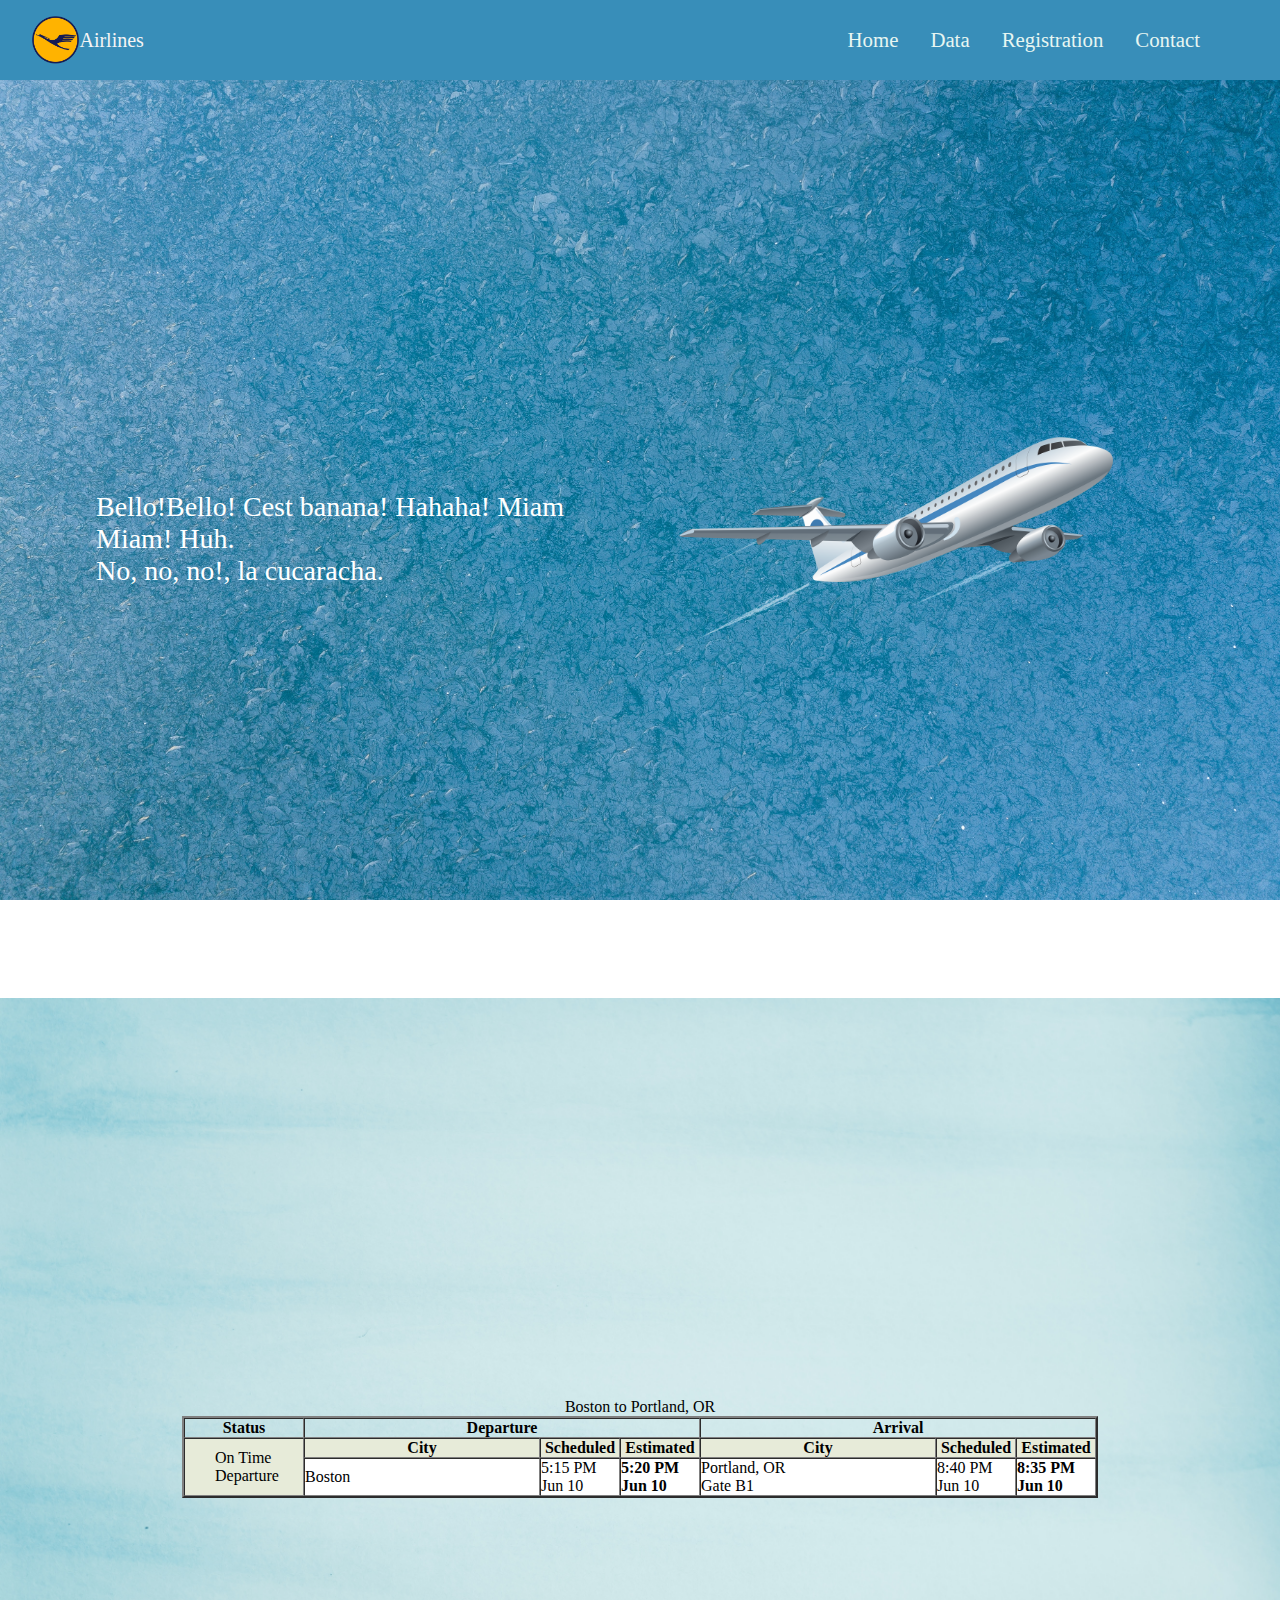
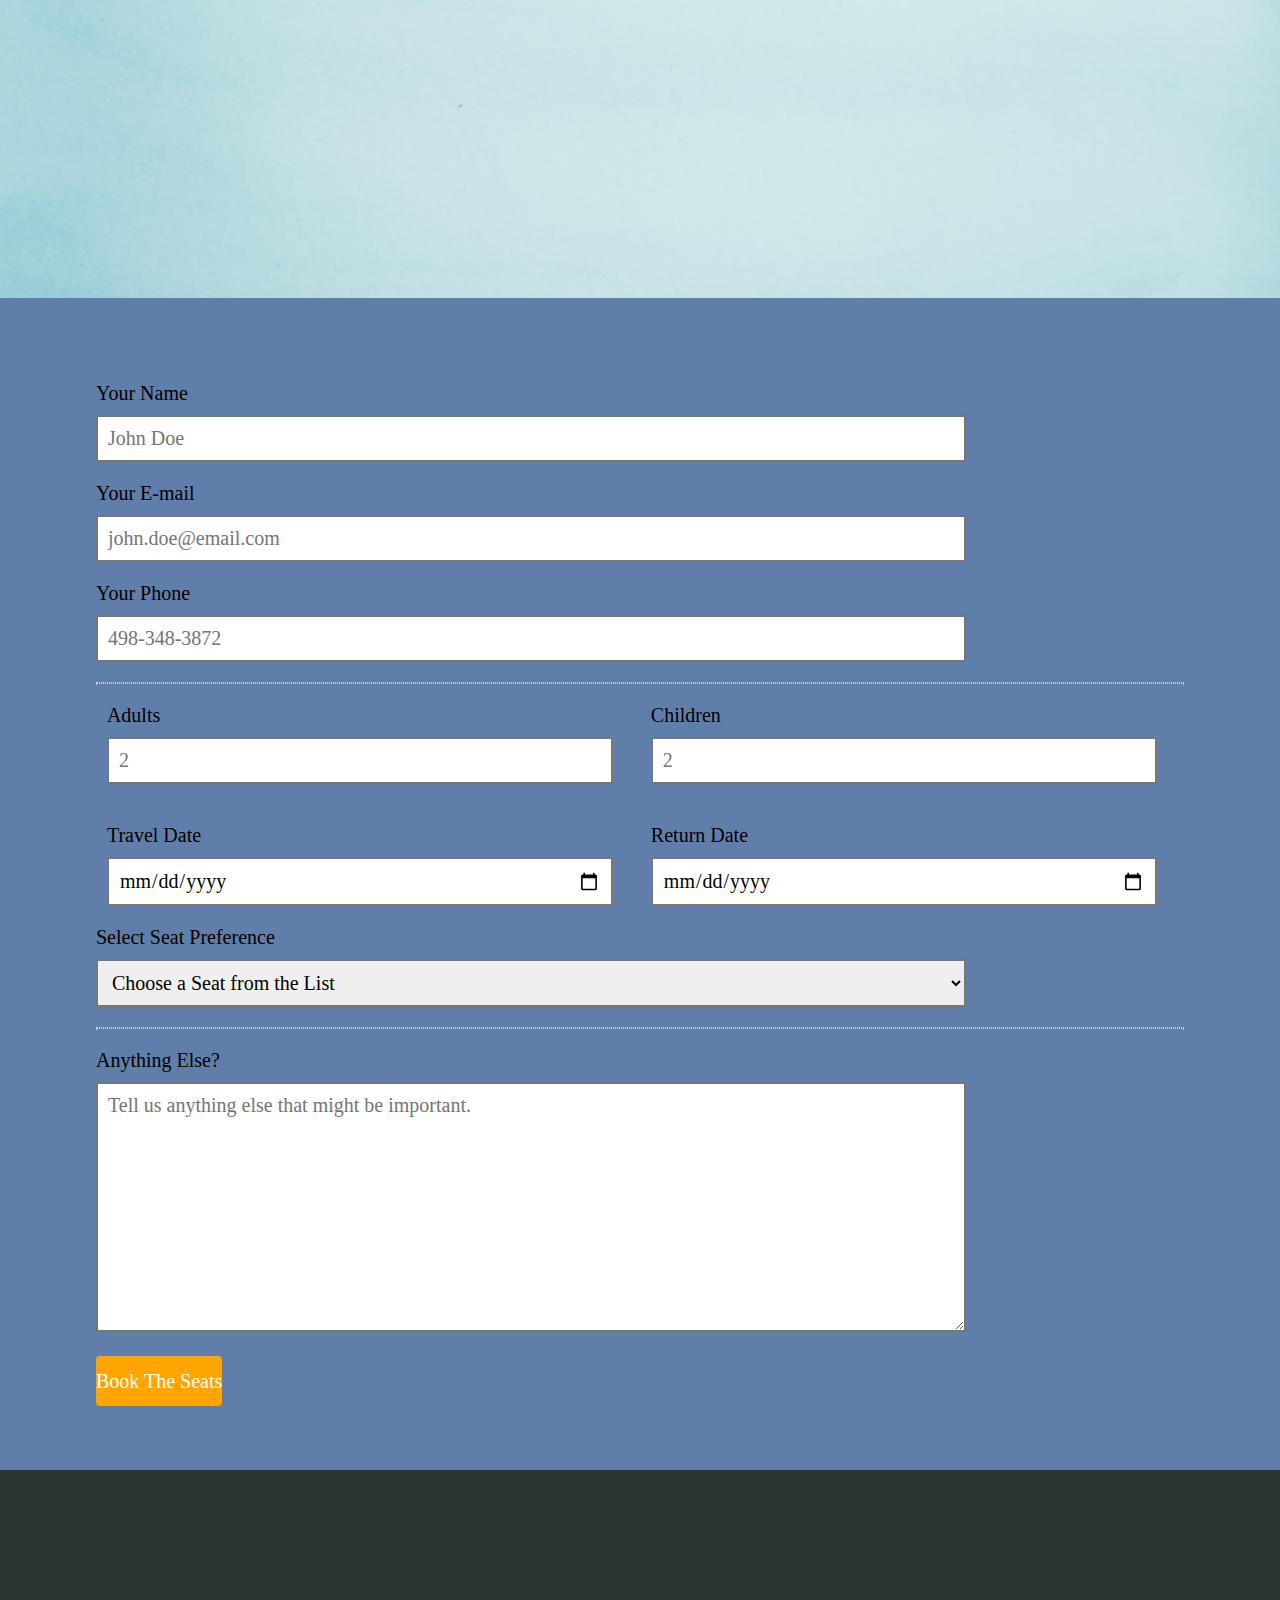
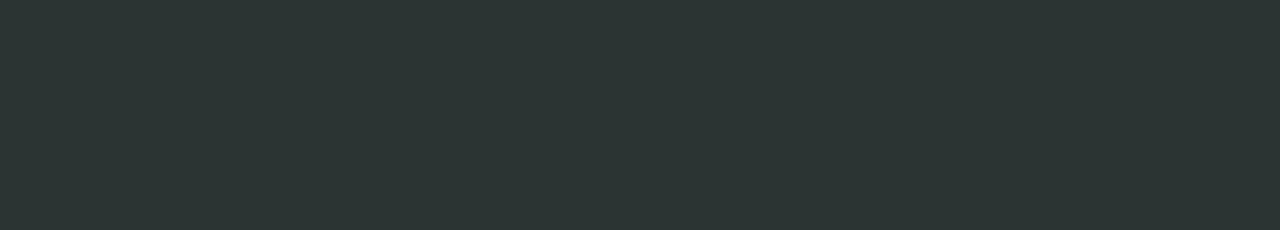
==== portfolio.html @ a3d23d21 "minor text update" ====
<!DOCTYPE html>
<html lang="en">
  <head>
    <meta charset="UTF-8" />
    <meta http-equiv="X-UA-Compatible" content="IE=edge" />
    <meta name="viewport" content="width=device-width, initial-scale=1.0" />
    <link rel="stylesheet" href="./portfolio.css" />
    <link href="./registration.js" />
    <title>Document</title>
  </head>
  <body>
    <!-- Navbar -->
    <nav class="home-nav">
      <a href="#home">
        <div class="nav-logo">
          <img src="./assets/mylogo.png" alt="mylogo" />
          <span>Airlines </span>
        </div>
      </a>
      <ul class="nav-links">
        <li class="navlinks-li">
          <a href="#home">Home</a>
        </li>
        <li class="navlinks-li">
          <a href="#data">Data</a>
        </li>
        <li class="navlinks-li">
          <a href="#registration">Registration</a>
        </li>
        <li class="navlinks-li">
          <a href="#contact">Contact</a>
        </li>
      </ul>
    </nav>
    <!-- /Navbar -->
    <!-- Banner -->
    <header id="home">
      <div class="header-content">
        <p class="header-text">
          Bello!Bello! Cest banana! Hahaha! Miam Miam! Huh. <br />
          No, no, no!, la cucaracha. <br />
        </p>
      </div>
      <div class="header-image">
        <img src="./assets/myimage.png" alt="myimage" />
      </div>
    </header>
    <!-- /Banner -->
    <!-- Projects -->
    <main id="data">
      <div class="containerx">
        <table class="default" border="2" cellpadding="3" cellspacing="0">
          <caption>
            <span class="hidden"> Boston to Portland, OR </span>
          </caption>
          <tbody>
            <tr>
              <th style="width: 120px" scope="col">Status</th>
              <th colspan="3" style="width: 396px" scope="col">Departure</th>
              <th colspan="3" style="width: 396px" scope="col">Arrival</th>
            </tr>
            <tr style="background: #e7ebd9">
              <td
                style="width: 120px; vertical-align: middle !important"
                rowspan="2"
                class="ontime"
              >
                <div style="margin-left: 30px">On Time Departure</div>
              </td>
              <th style="width: 236px; font-weight: bold" scope="col">City</th>
              <th style="width: 80px; font-weight: bold" scope="col">
                Scheduled
              </th>
              <th style="width: 80px; font-weight: bold" scope="col">
                Estimated
              </th>
              <th style="width: 236px; font-weight: bold" scope="col">City</th>
              <th style="width: 80px; font-weight: bold" scope="col">
                Scheduled
              </th>
              <th style="width: 80px; font-weight: bold" scope="col">
                Estimated
              </th>
            </tr>

            <tr style="background: white">
              <td>
                Boston
                <br />
              </td>
              <td>5:15 PM <br />Jun 10</td>
              <td>
                <span style="font-weight: bold">5:20 PM<br />Jun 10</span>
              </td>
              <td>
                Portland, OR
                <br />
                Gate B1
              </td>
              <td>8:40 PM <br />Jun 10</td>
              <td>
                <span style="font-weight: bold">8:35 PM<br />Jun 10</span>
              </td>
            </tr>
          </tbody>
        </table>
      </div>
    </main>
    <!-- /Projects -->
    <!-- Skills -->
    <section id="registration">
      <form>
        <div class="elem-group">
          <label for="name">Your Name</label>
          <input
            type="text"
            id="name"
            name="visitor_name"
            placeholder="John Doe"
            pattern="[A-Z\sa-z]{3,20}"
            required
          />
        </div>
        <div class="elem-group">
          <label for="email">Your E-mail</label>
          <input
            type="email"
            id="email"
            name="visitor_email"
            placeholder="john.doe@email.com"
            required
          />
        </div>
        <div class="elem-group">
          <label for="phone">Your Phone</label>
          <input
            type="tel"
            id="phone"
            name="visitor_phone"
            placeholder="498-348-3872"
            pattern="(\d{3})-?\s?(\d{3})-?\s?(\d{4})"
            required
          />
        </div>
        <hr />
        <div class="elem-group inlined">
          <label for="adult">Adults</label>
          <input
            type="number"
            id="adult"
            name="total_adults"
            placeholder="2"
            min="1"
            required
          />
        </div>
        <div class="elem-group inlined">
          <label for="child">Children</label>
          <input
            type="number"
            id="child"
            name="total_children"
            placeholder="2"
            min="0"
            required
          />
        </div>
        <div class="elem-group inlined">
          <label for="checkin-date">Travel Date</label>
          <input type="date" id="checkin-date" name="checkin" required />
        </div>
        <div class="elem-group inlined">
          <label for="checkin-date">Return Date</label>
          <input type="date" id="checkin-date" name="checkin" required />
        </div>

        <div class="elem-group">
          <label for="room-selection">Select Seat Preference</label>
          <select id="room-selection" name="room_preference" required>
            <option value="">Choose a Seat from the List</option>
            <option value="economy">Economy Class</option>
            <option value="premium-economy">Premium Economy Class</option>
            <option value="business">Business Class</option>
            <option value="first-class">First Class</option>
          </select>
        </div>
        <hr />
        <div class="elem-group">
          <label for="message">Anything Else?</label>
          <textarea
            id="message"
            name="visitor_message"
            placeholder="Tell us anything else that might be important."
            required
          ></textarea>
        </div>
        <button type="submit">Book The Seats</button>
      </form>
      <script src="./registration.js"></script>
    </section>
    <!-- /Skills -->
    <!-- Footer -->
    <footer id="contact">
      <div class="container-footer"></div>
    </footer>
    <!-- /Footer -->
  </body>
</html>
---- portfolio.css ----
* {
  box-sizing: border-box;
  padding: 0;
  margin: 0;
  scroll-behavior: smooth;
}

a {
  color: unset;
  text-decoration: none;
}
.home-nav {
  width: 100%;
  display: flex;
  justify-content: space-between;
  align-items: center;
  background: #388eb9;
  padding: 1rem 2rem;
  /* position: sticky;
  top:0px; */
  z-index: 10;
}
.nav-links {
  flex: 1;
  display: flex;
  justify-content: end;
  margin-right: 2rem;
  align-items: center;
  flex-wrap: wrap;
  list-style: none;
}
.navlinks-li {
  margin: 0 1rem;
  cursor: pointer;
}
.navlinks-li a {
  color: #e7f6f2;
  font-size: 1.3rem;
}
.navlinks-li a:hover {
  color: #a5c9ca;
}
.nav-logo {
  display: flex;
  align-items: center;
  justify-content: center;
  color: whitesmoke;
}
.nav-logo img {
  height: 3rem;
}
.nav-logo span {
  font-size: 20px;
}
header {
  padding: 4rem 6rem;
  background: url("./assets/bg.jpg");
  background-position: center;
  background-repeat: repeat;
  background-size: cover;
  background-attachment: fixed;
  display: flex;
  justify-content: space-between;
  align-items: center;
  min-height: 102vh;
}
.header-content {
  flex: 1;
  width: 100%;
  display: flex;
  justify-content: center;
  align-items: flex-start;
  flex-direction: column;
}
.header-image {
  flex: 1;
  width: 100%;
  display: flex;
  justify-content: center;
  align-items: center;

  margin: 2rem;
}
.header-image img {
  width: 90%;
}
.header-text {
  color: white;
  font-size: 1.75rem;
}
main {
  padding: 4rem 6rem;
  background: url("./assets/bg2.jpg");
  background-position: center;
  background-repeat: no-repeat;
  background-size: cover;
  display: flex;
  justify-content: space-around;
  align-items: center;

  min-height: 100vh;
}
section {
  padding: 4rem 6rem;
  background-color: #607eaa;
  min-height: 100vh;
}
footer {
  background: #2c3333;
  min-height: 40vh;
}

h3 {
  font-family: "Permanent Marker", cursive;
}
.projects-card-container {
  /* width: 100%; */
  /* height: 100%; */
  display: flex;
  justify-content: center;
  align-items: center;
}

.cards {
  width: 100%;
  display: flex;
  flex-wrap: wrap;
  justify-content: space-around;
  align-items: center;
  z-index: 0;
}

.card {
  overflow: hidden;
  text-align: center;
  position: relative;
  width: 300px;
  height: 300px;
  background-image: url(./assets/myimage2.jpg);
  background-position: center;
  background-repeat: no-repeat;
  background-size: cover;
  border-radius: 50px;
  /*background: linear-gradient(145deg, #e6e6e6, #ffffff);
   */
  box-shadow: 30px 30px 40px #141313, -20px -20px 20px #1c1919;
  transform: scale(1.05);
  margin: 2rem;
}

.colour {
  position: absolute;
  width: 100%;
  height: 15%;
  background-color: #fc9842;
  background-image: linear-gradient(315deg, #fc9842 0%, #fe5f75 74%);
  right: 120px;
  top: 40px;
  transform: rotate(-45deg) translateY(-90px);
}
.colour::before {
  content: "";
  position: absolute;
  width: 100%;
  height: 100%;
  bottom: 40px;
  background-color: #ff3c0e;
  transform: translateX(-145px);
}
.colour-bottom {
  position: absolute;
  width: 100%;
  height: 15%;
  background-color: #fc9842;
  background-image: linear-gradient(315deg, #fc9842 0%, #fe5f75 74%);
  left: 140px;
  top: 245px;
  transform: rotate(-45deg) translateY(95px);
}
.colour-bottom::before {
  content: "";
  position: absolute;
  width: 100%;
  height: 100%;
  bottom: 40px;
  background-color: #f9484a;
  background-image: linear-gradient(315deg, #f9484a 0%, #fbd72b 74%);

  transform: translateX(-147px);
}

.card-text {
  opacity: 0;
  position: relative;
  top: 80px;
  font-size: 120%;
}
.card:hover {
  border-radius: 50px;

  background: linear-gradient(145deg, #e6e6e6, #ffffff);
  box-shadow: 30px 30px 40px #141313, -20px -20px 20px #1c1919;
  animation: large 0.7s ease-in-out forwards;
}
.projects__text {
  display: flex;
  justify-content: center;
  align-items: center;
}
.projects__text h1 {
  text-decoration: green underline;
}
@keyframes large {
  100% {
    transform: scale(0.85);
  }
}
.card:hover .card-text {
  opacity: 1;
}
.card:hover .colour {
  animation: move 0.7s ease-in-out forwards;
}
.elem-group {
  margin: 20px 0;
}

.elem-group.inlined {
  width: 49%;
  display: inline-block;
  float: left;
  margin-left: 1%;
}

label {
  display: block;
  font-family: "Nanum Gothic";
  padding-bottom: 10px;
  font-size: 1.25em;
}

input,
select,
textarea {
  border-radius: 2px;
  border: 2px solid #777;
  box-sizing: border-box;
  font-size: 1.25em;
  font-family: "Nanum Gothic";
  width: 80%;
  padding: 10px;
}

.elem-group.inlined input {
  width: 95%;
  display: inline-block;
}

textarea {
  height: 250px;
}

hr {
  border: 1px dotted #ccc;
}

button {
  height: 50px;
  background: orange;
  border: none;
  color: white;
  font-size: 1.25em;
  font-family: "Nanum Gothic";
  border-radius: 4px;
  cursor: pointer;
}

button:hover {
  border: 2px solid black;
}
@keyframes move {
  0% {
    transform: rotate(-45deg) translateY(-85px);
  }
  100% {
    transform: rotate(-45deg) translateY(0px);
  }
}
.card:hover .colour-bottom {
  animation: move1 0.7s ease-in-out forwards;
}
@keyframes move1 {
  0% {
    transform: rotate(-45deg) translateY(90px);
  }
  100% {
    transform: rotate(-45deg) translateY(0px);
  }
}

@media screen and (max-width: 650px) {
  header {
    flex-direction: column;
    padding: 4rem 2rem;
  }
  main {
    flex-direction: column;
    padding: 4rem 2rem;
  }
  section {
    flex-direction: column;
    padding: 4rem 2rem;
  }
}
@media screen and (max-width: 850px) {
  header {
    padding: 4rem;
  }
  main {
    padding: 4rem;
  }
  section {
    padding: 4rem;
  }
}
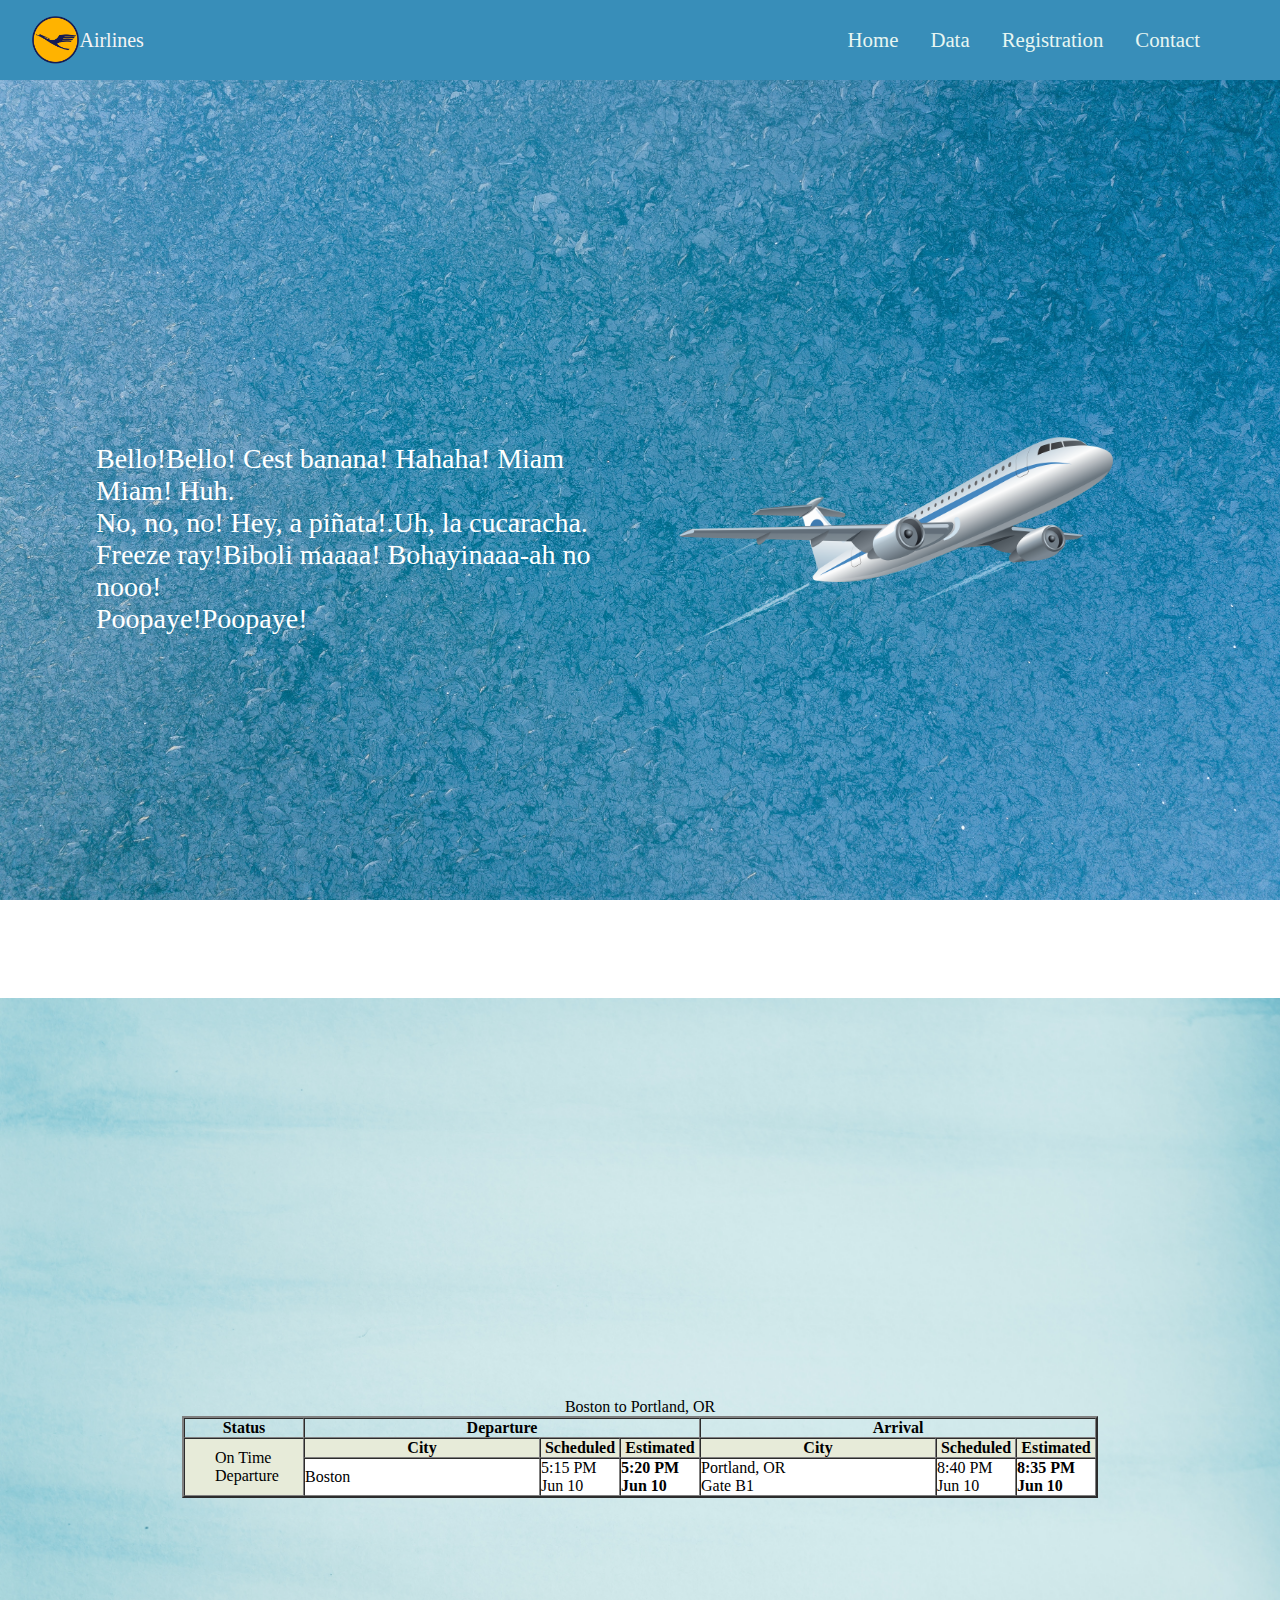
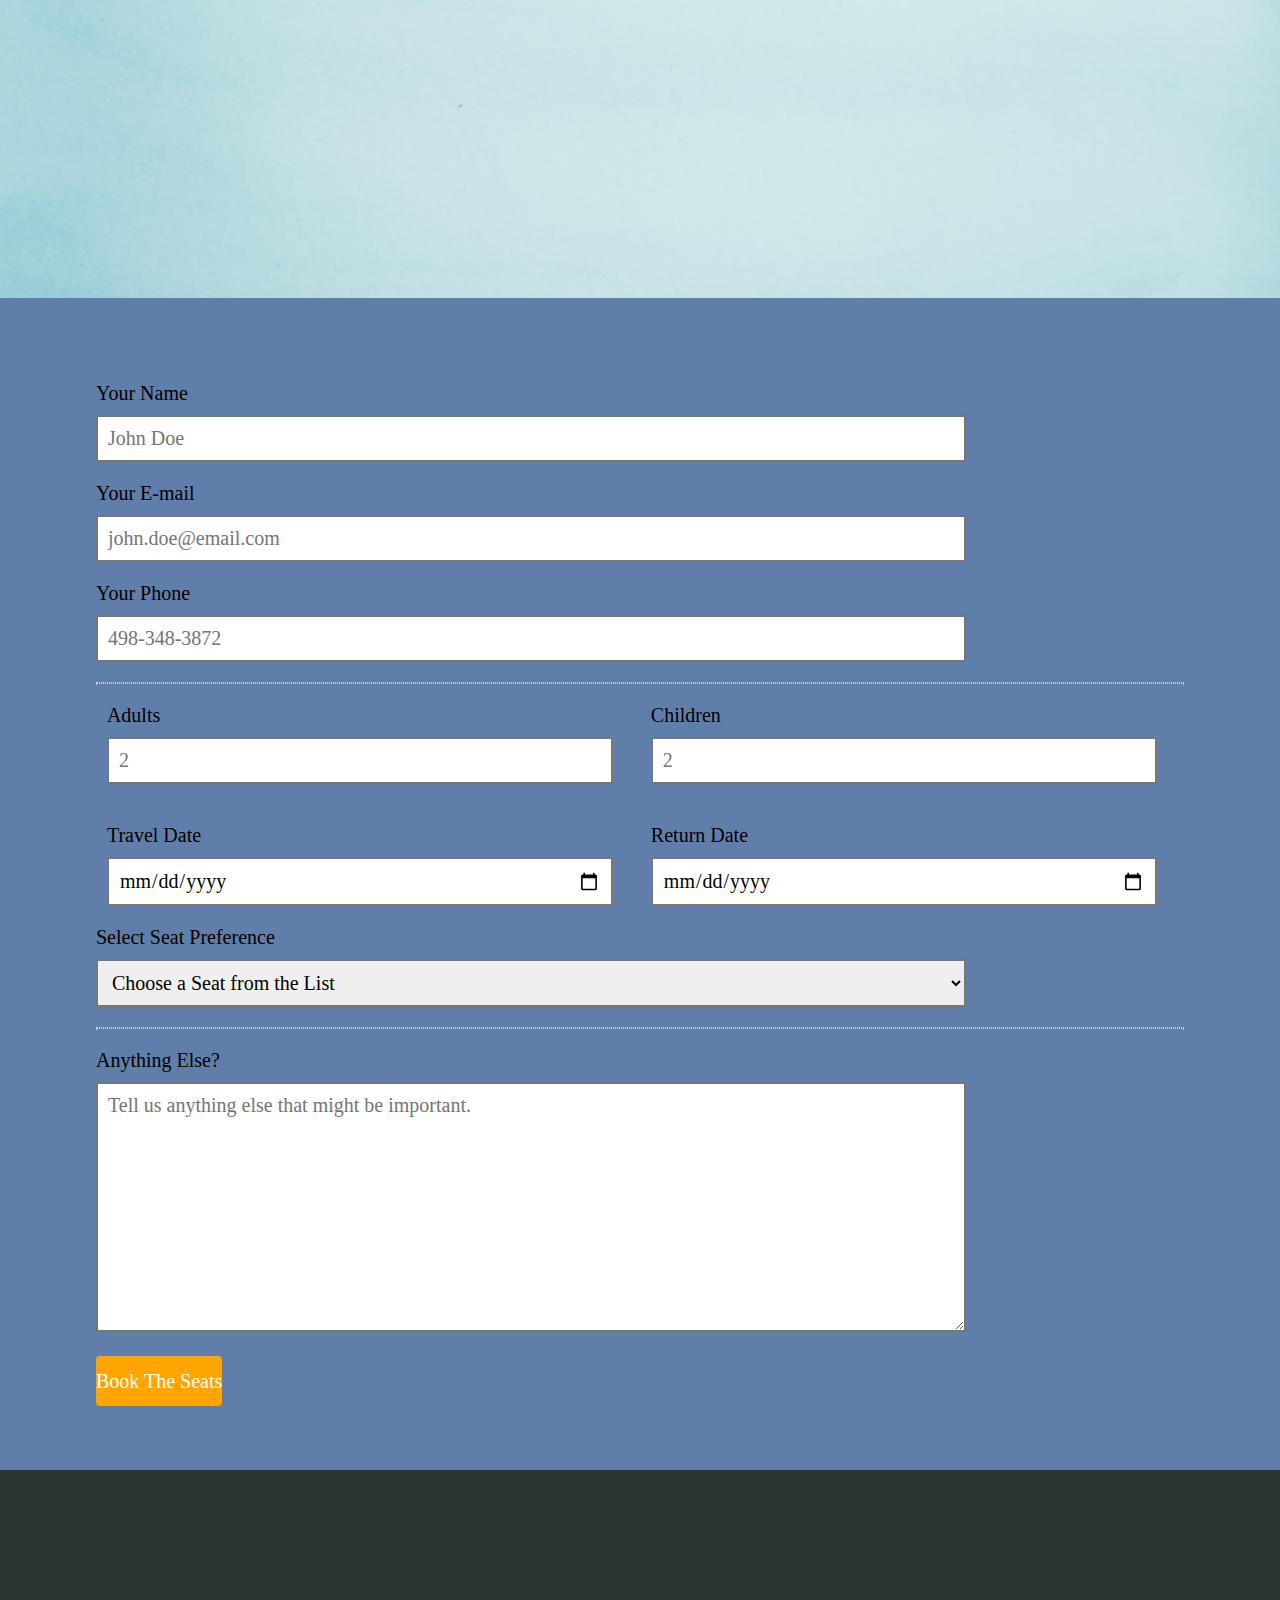
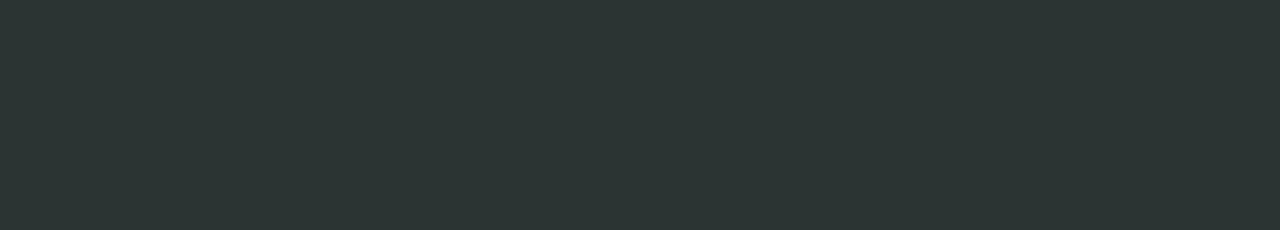
==== commit 71f09eb7: "text change" ====
--- a/portfolio.html
+++ b/portfolio.html
@@ -6,7 +6,7 @@
     <meta name="viewport" content="width=device-width, initial-scale=1.0" />
     <link rel="stylesheet" href="./portfolio.css" />
     <link href="./registration.js" />
-    <title>Document</title>
+    <title>Flight booking system</title>
   </head>
   <body>
     <!-- Navbar -->
@@ -38,7 +38,9 @@
       <div class="header-content">
         <p class="header-text">
           Bello!Bello! Cest banana! Hahaha! Miam Miam! Huh. <br />
-          No, no, no!, la cucaracha. <br />
+          No, no, no! Hey, a piñata!.Uh, la cucaracha. <br />
+          Freeze ray!Biboli maaaa! Bohayinaaa-ah no nooo! <br />
+          Poopaye!Poopaye!
         </p>
       </div>
       <div class="header-image">
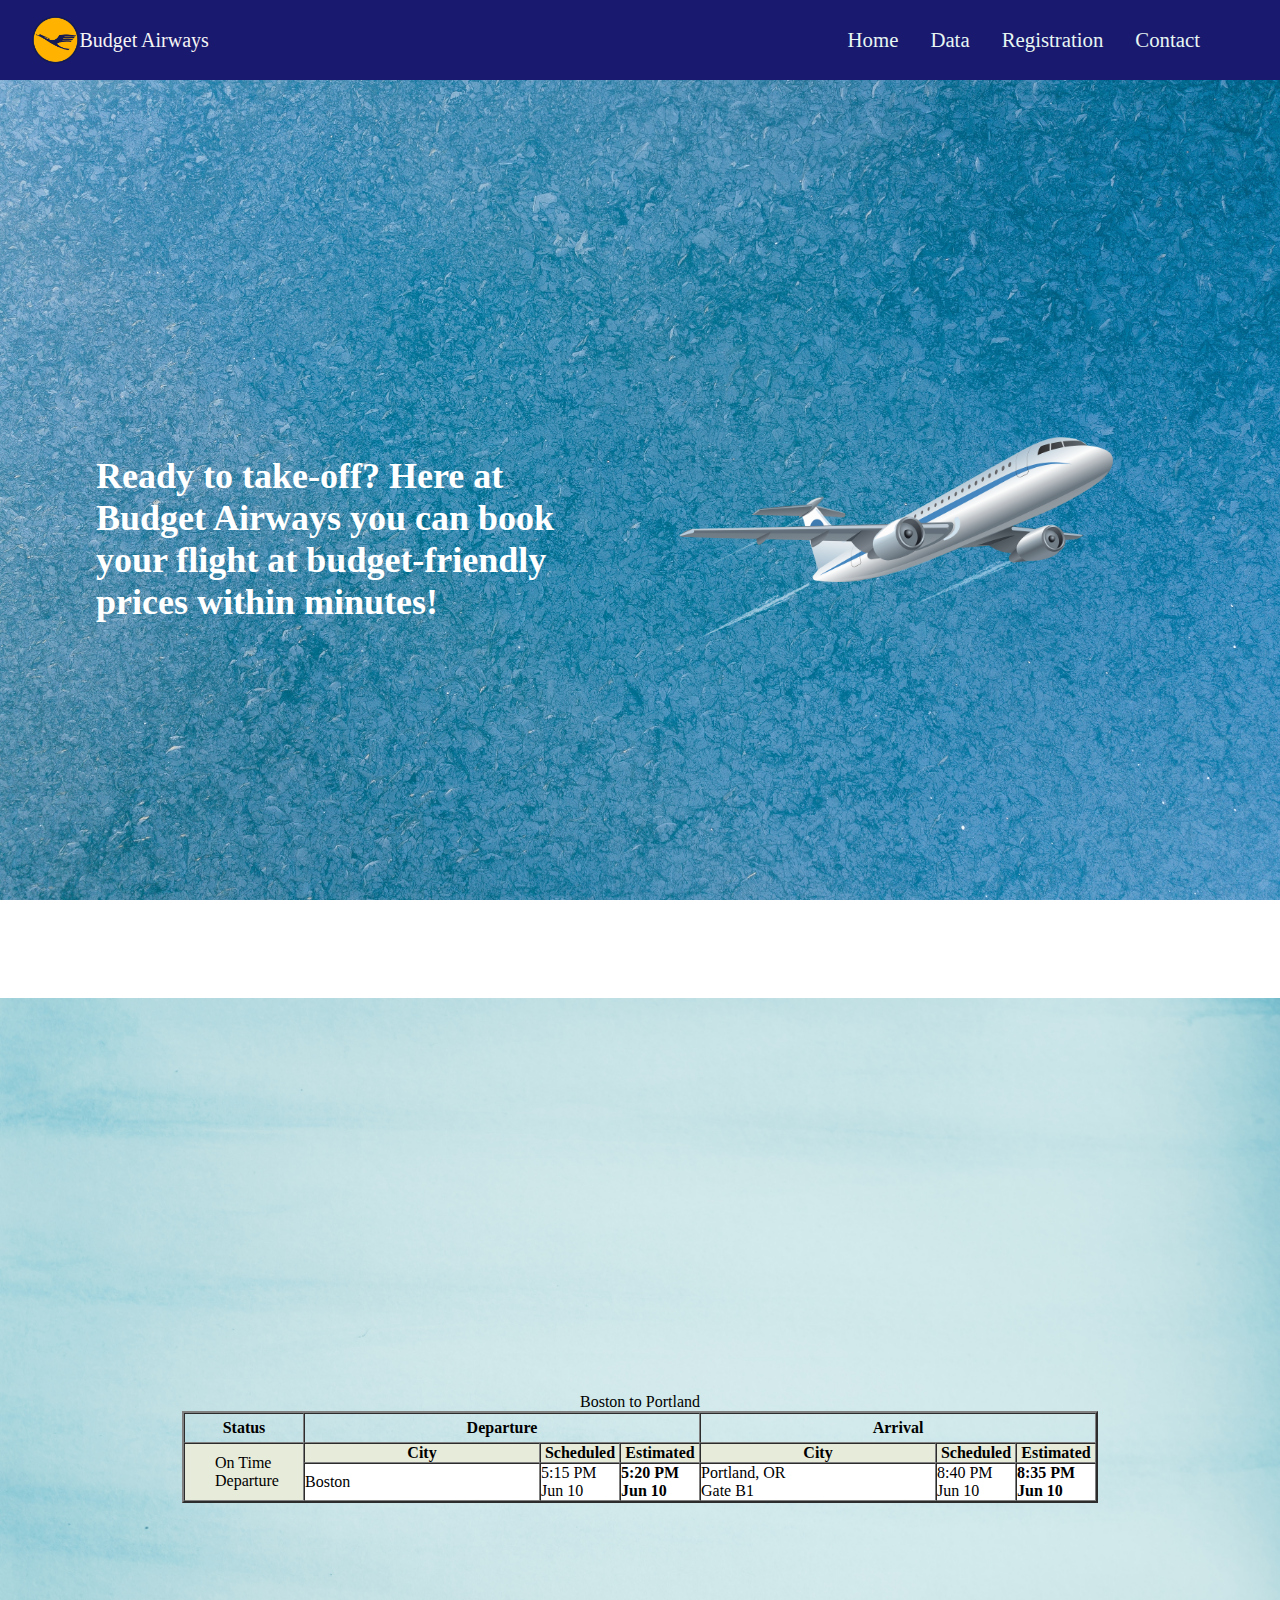
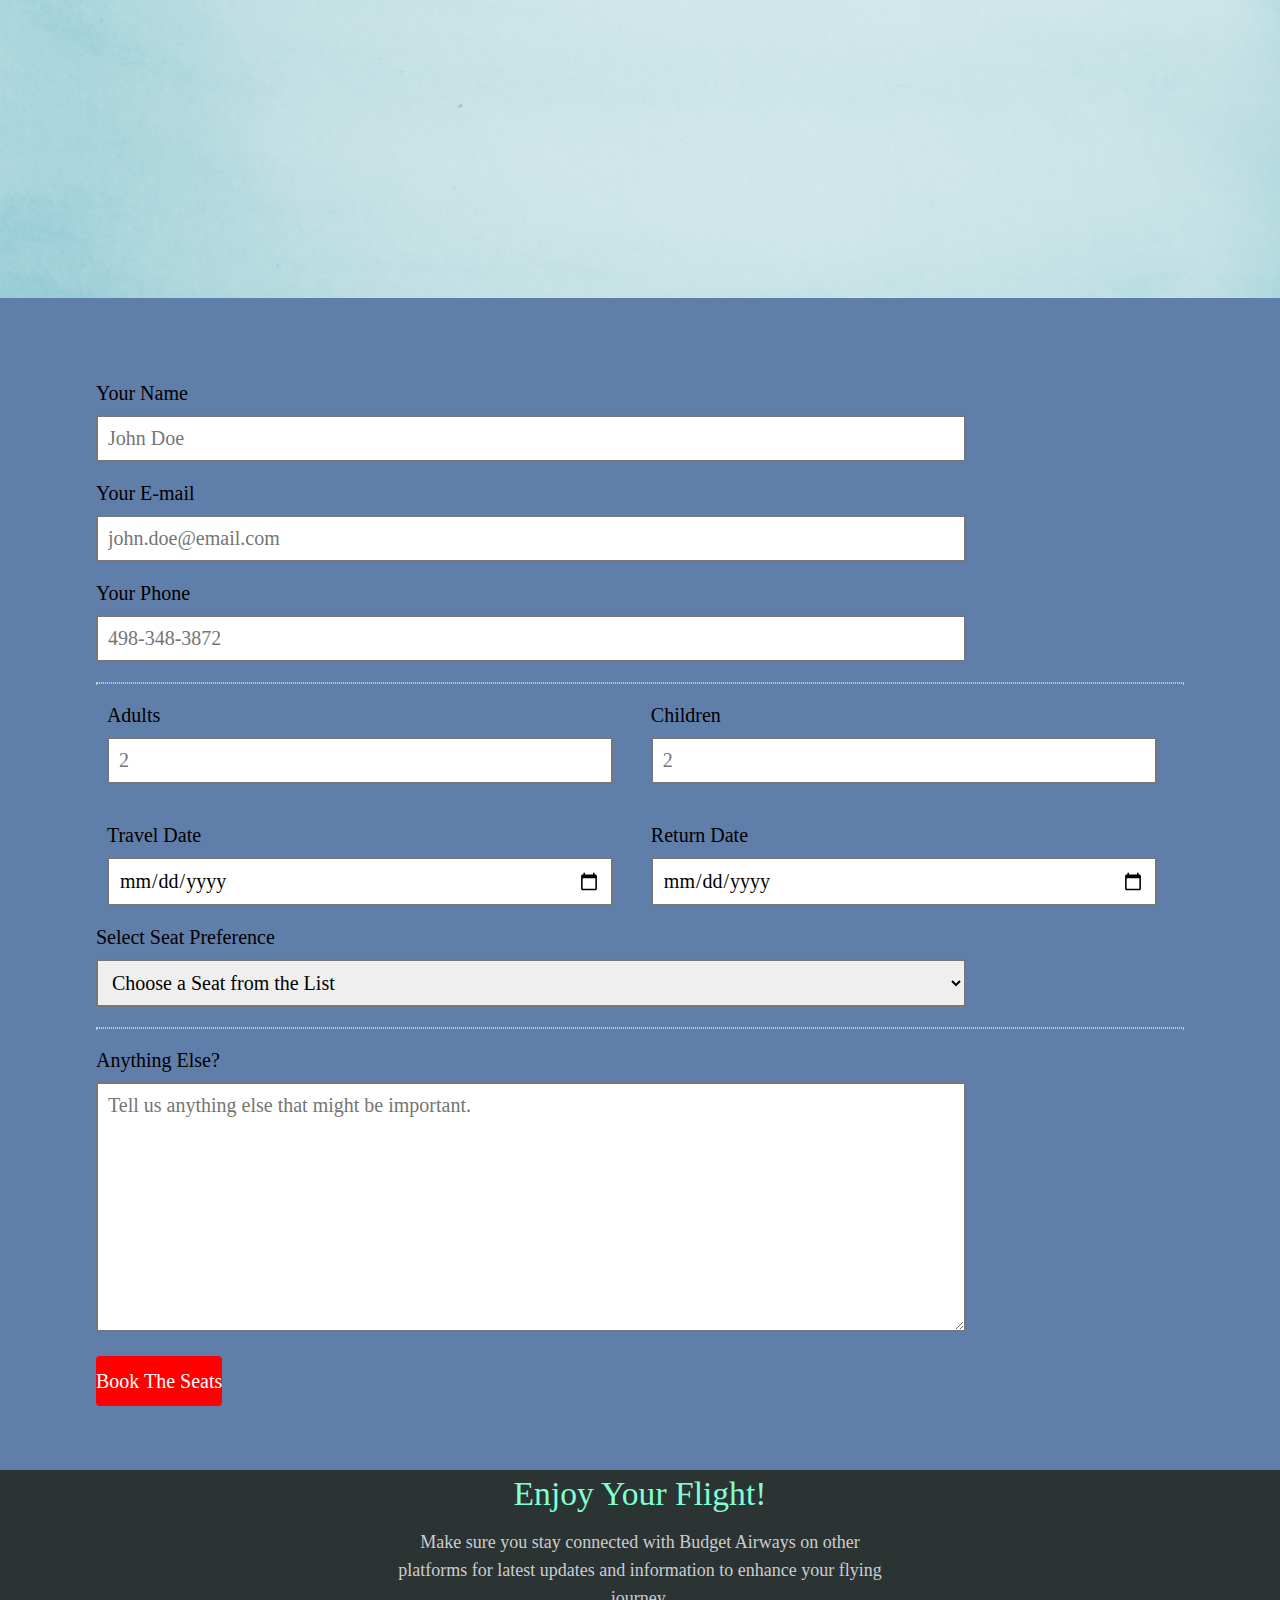
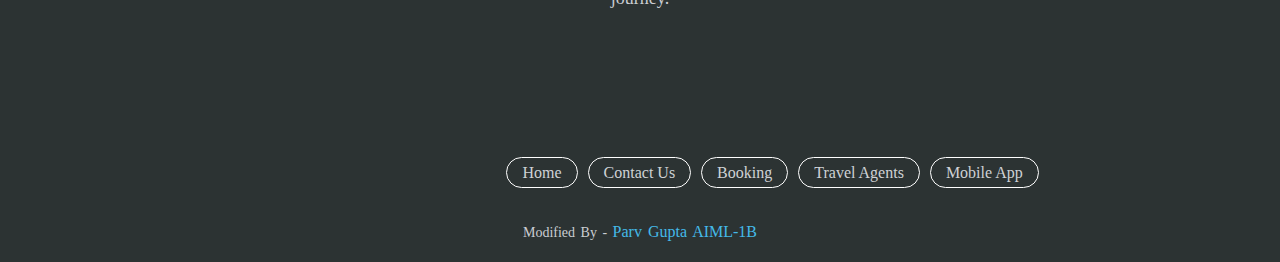
==== commit 4f56783d: "Made Changes" ====
--- a/portfolio.html
+++ b/portfolio.html
@@ -6,7 +6,10 @@
     <meta name="viewport" content="width=device-width, initial-scale=1.0" />
     <link rel="stylesheet" href="./portfolio.css" />
     <link href="./registration.js" />
-    <title>Flight booking system</title>
+    <link rel="stylesheet" href="portfolio.css">
+    <link rel="stylesheet" href="https://cdnjs.cloudflare.com/ajax/libs/font-awesome/4.7.0/css/font-awesome.min.css">
+
+    <title> Budget Airways | Book Your Flight</title>
   </head>
   <body>
     <!-- Navbar -->
@@ -14,7 +17,7 @@
       <a href="#home">
         <div class="nav-logo">
           <img src="./assets/mylogo.png" alt="mylogo" />
-          <span>Airlines </span>
+          <span>   Budget Airways </span>
         </div>
       </a>
       <ul class="nav-links">
@@ -37,10 +40,7 @@
     <header id="home">
       <div class="header-content">
         <p class="header-text">
-          Bello!Bello! Cest banana! Hahaha! Miam Miam! Huh. <br />
-          No, no, no! Hey, a piñata!.Uh, la cucaracha. <br />
-          Freeze ray!Biboli maaaa! Bohayinaaa-ah no nooo! <br />
-          Poopaye!Poopaye!
+         <b> Ready to take-off? Here at Budget Airways you can book your flight at budget-friendly prices within minutes!</b>
         </p>
       </div>
       <div class="header-image">
@@ -53,13 +53,13 @@
       <div class="containerx">
         <table class="default" border="2" cellpadding="3" cellspacing="0">
           <caption>
-            <span class="hidden"> Boston to Portland, OR </span>
+            <span class="hidden"> Boston to Portland </span>
           </caption>
           <tbody>
             <tr>
               <th style="width: 120px" scope="col">Status</th>
-              <th colspan="3" style="width: 396px" scope="col">Departure</th>
-              <th colspan="3" style="width: 396px" scope="col">Arrival</th>
+              <th colspan="3" style="width: 396px; height: 30px" scope="col">Departure</th>
+              <th colspan="3" style="width: 396px; height:30px" scope="col">Arrival</th>
             </tr>
             <tr style="background: #e7ebd9">
               <td
@@ -203,7 +203,28 @@
     <!-- /Skills -->
     <!-- Footer -->
     <footer id="contact">
-      <div class="container-footer"></div>
+      <div class="footer-content">
+        <h3>Enjoy Your Flight!</h3>
+        <p>Make sure you stay connected with Budget Airways on other platforms for latest updates and information to enhance your flying journey.</p>
+      
+      </div>
+      <!--Footer menu-->
+      <div class="footer-menu">
+        <ul class="f-menu">
+          <li><a href="">Home</a></li>
+          <li><a href="">Contact Us</a></li>
+          <li><a href="">Booking</a></li>
+          <li><a href="">Travel Agents</a></li>
+          <li><a href="">Mobile App</a></li>
+        </ul>
+        </div>
+      <!--Footer credit-->
+      <div class="footer-bottom">
+        
+        <p>Modified by - <a href="">Parv Gupta AIML-1B</a></p>
+        
+      </div>
+  
     </footer>
     <!-- /Footer -->
   </body>
--- a/portfolio.css
+++ b/portfolio.css
@@ -14,7 +14,7 @@
   display: flex;
   justify-content: space-between;
   align-items: center;
-  background: #388eb9;
+  background: #191970;
   padding: 1rem 2rem;
   /* position: sticky;
   top:0px; */
@@ -37,6 +37,7 @@
   color: #e7f6f2;
   font-size: 1.3rem;
 }
+
 .navlinks-li a:hover {
   color: #a5c9ca;
 }
@@ -86,7 +87,8 @@
 }
 .header-text {
   color: white;
-  font-size: 1.75rem;
+  font-size: 2.25rem;
+
 }
 main {
   padding: 4rem 6rem;
@@ -109,7 +111,71 @@
   background: #2c3333;
   min-height: 40vh;
 }
-
+.footer-content{
+  display: flex;
+  align-items: center;
+  justify-content: center;
+  flex-direction: column;
+  text-align: center;
+}
+.footer-content h3{
+  font-size: 2.1rem;
+  font-weight: 500;
+  text-transform: capitalize;
+  line-height: 3rem;
+  color:#7FFFD4
+
+}
+.footer-content p{
+  max-width: 500px;
+  margin: 10px auto;
+  line-height: 28px;
+  font-size: 18px;
+  color: #cacdd2;
+}
+.footer-menu{
+  margin-bottom: 20px;
+}
+.footer-menu ul{
+  display:flex;
+  padding-top: 3.75cm;
+  padding-left: 13.4cm;
+  
+}
+.footer-menu ul li{
+  padding-right:10px;
+  display:block;
+
+}
+.footer-menu ul li a{
+  color: #cfd2d6;
+  border: 1.3px solid white;
+  padding: 6px 15px;
+  text-decoration: none;
+  border-radius:50px;
+}
+.footer-menu ul li a:hover{
+  color:#27bcda;
+}
+.footer-bottom{
+  background: 000;
+  width:100vw;
+  padding:21px;
+  text-align:center;
+}
+.footer-bottom p{
+  text-align:center;
+  font-size: 14px;
+  word-spacing: 2px;
+  text-transform: capitalize;
+  color:#cacdd2;
+
+}
+.footer-bottom p a{
+  color:#44bae8;
+  font-size:16px;
+  text-decoration:none;
+}
 h3 {
   font-family: "Permanent Marker", cursive;
 }
@@ -223,6 +289,7 @@
 }
 .elem-group {
   margin: 20px 0;
+
 }
 
 .elem-group.inlined {
@@ -266,7 +333,7 @@
 
 button {
   height: 50px;
-  background: orange;
+  background: red;
   border: none;
   color: white;
   font-size: 1.25em;
@@ -323,3 +390,28 @@
     padding: 4rem;
   }
 }
+.socials{
+  list-style: none;
+  display: flex;
+  align-items: center;
+  justify-content: center;
+  margin: 1rem 0 3rem 0;
+}
+.socials li{
+  margin: 0 10px;
+}
+.socials a{
+  text-decoration: none;
+  color: #fff;
+  border: 1.1px solid white;
+  padding: 5px;
+  border-radius: 50%;
+}
+.socials a i{
+  font-size: 1.1rem;
+  width: 20px;
+  transition: color .4s ease;
+}
+.socials a:hover i{
+  color: aqua;
+}
--- a/portfolio.css
+++ b/portfolio.css
@@ -14,7 +14,7 @@
   display: flex;
   justify-content: space-between;
   align-items: center;
-  background: #388eb9;
+  background: #191970;
   padding: 1rem 2rem;
   /* position: sticky;
   top:0px; */
@@ -37,6 +37,7 @@
   color: #e7f6f2;
   font-size: 1.3rem;
 }
+
 .navlinks-li a:hover {
   color: #a5c9ca;
 }
@@ -86,7 +87,8 @@
 }
 .header-text {
   color: white;
-  font-size: 1.75rem;
+  font-size: 2.25rem;
+
 }
 main {
   padding: 4rem 6rem;
@@ -109,7 +111,71 @@
   background: #2c3333;
   min-height: 40vh;
 }
-
+.footer-content{
+  display: flex;
+  align-items: center;
+  justify-content: center;
+  flex-direction: column;
+  text-align: center;
+}
+.footer-content h3{
+  font-size: 2.1rem;
+  font-weight: 500;
+  text-transform: capitalize;
+  line-height: 3rem;
+  color:#7FFFD4
+
+}
+.footer-content p{
+  max-width: 500px;
+  margin: 10px auto;
+  line-height: 28px;
+  font-size: 18px;
+  color: #cacdd2;
+}
+.footer-menu{
+  margin-bottom: 20px;
+}
+.footer-menu ul{
+  display:flex;
+  padding-top: 3.75cm;
+  padding-left: 13.4cm;
+  
+}
+.footer-menu ul li{
+  padding-right:10px;
+  display:block;
+
+}
+.footer-menu ul li a{
+  color: #cfd2d6;
+  border: 1.3px solid white;
+  padding: 6px 15px;
+  text-decoration: none;
+  border-radius:50px;
+}
+.footer-menu ul li a:hover{
+  color:#27bcda;
+}
+.footer-bottom{
+  background: 000;
+  width:100vw;
+  padding:21px;
+  text-align:center;
+}
+.footer-bottom p{
+  text-align:center;
+  font-size: 14px;
+  word-spacing: 2px;
+  text-transform: capitalize;
+  color:#cacdd2;
+
+}
+.footer-bottom p a{
+  color:#44bae8;
+  font-size:16px;
+  text-decoration:none;
+}
 h3 {
   font-family: "Permanent Marker", cursive;
 }
@@ -223,6 +289,7 @@
 }
 .elem-group {
   margin: 20px 0;
+
 }
 
 .elem-group.inlined {
@@ -266,7 +333,7 @@
 
 button {
   height: 50px;
-  background: orange;
+  background: red;
   border: none;
   color: white;
   font-size: 1.25em;
@@ -323,3 +390,28 @@
     padding: 4rem;
   }
 }
+.socials{
+  list-style: none;
+  display: flex;
+  align-items: center;
+  justify-content: center;
+  margin: 1rem 0 3rem 0;
+}
+.socials li{
+  margin: 0 10px;
+}
+.socials a{
+  text-decoration: none;
+  color: #fff;
+  border: 1.1px solid white;
+  padding: 5px;
+  border-radius: 50%;
+}
+.socials a i{
+  font-size: 1.1rem;
+  width: 20px;
+  transition: color .4s ease;
+}
+.socials a:hover i{
+  color: aqua;
+}
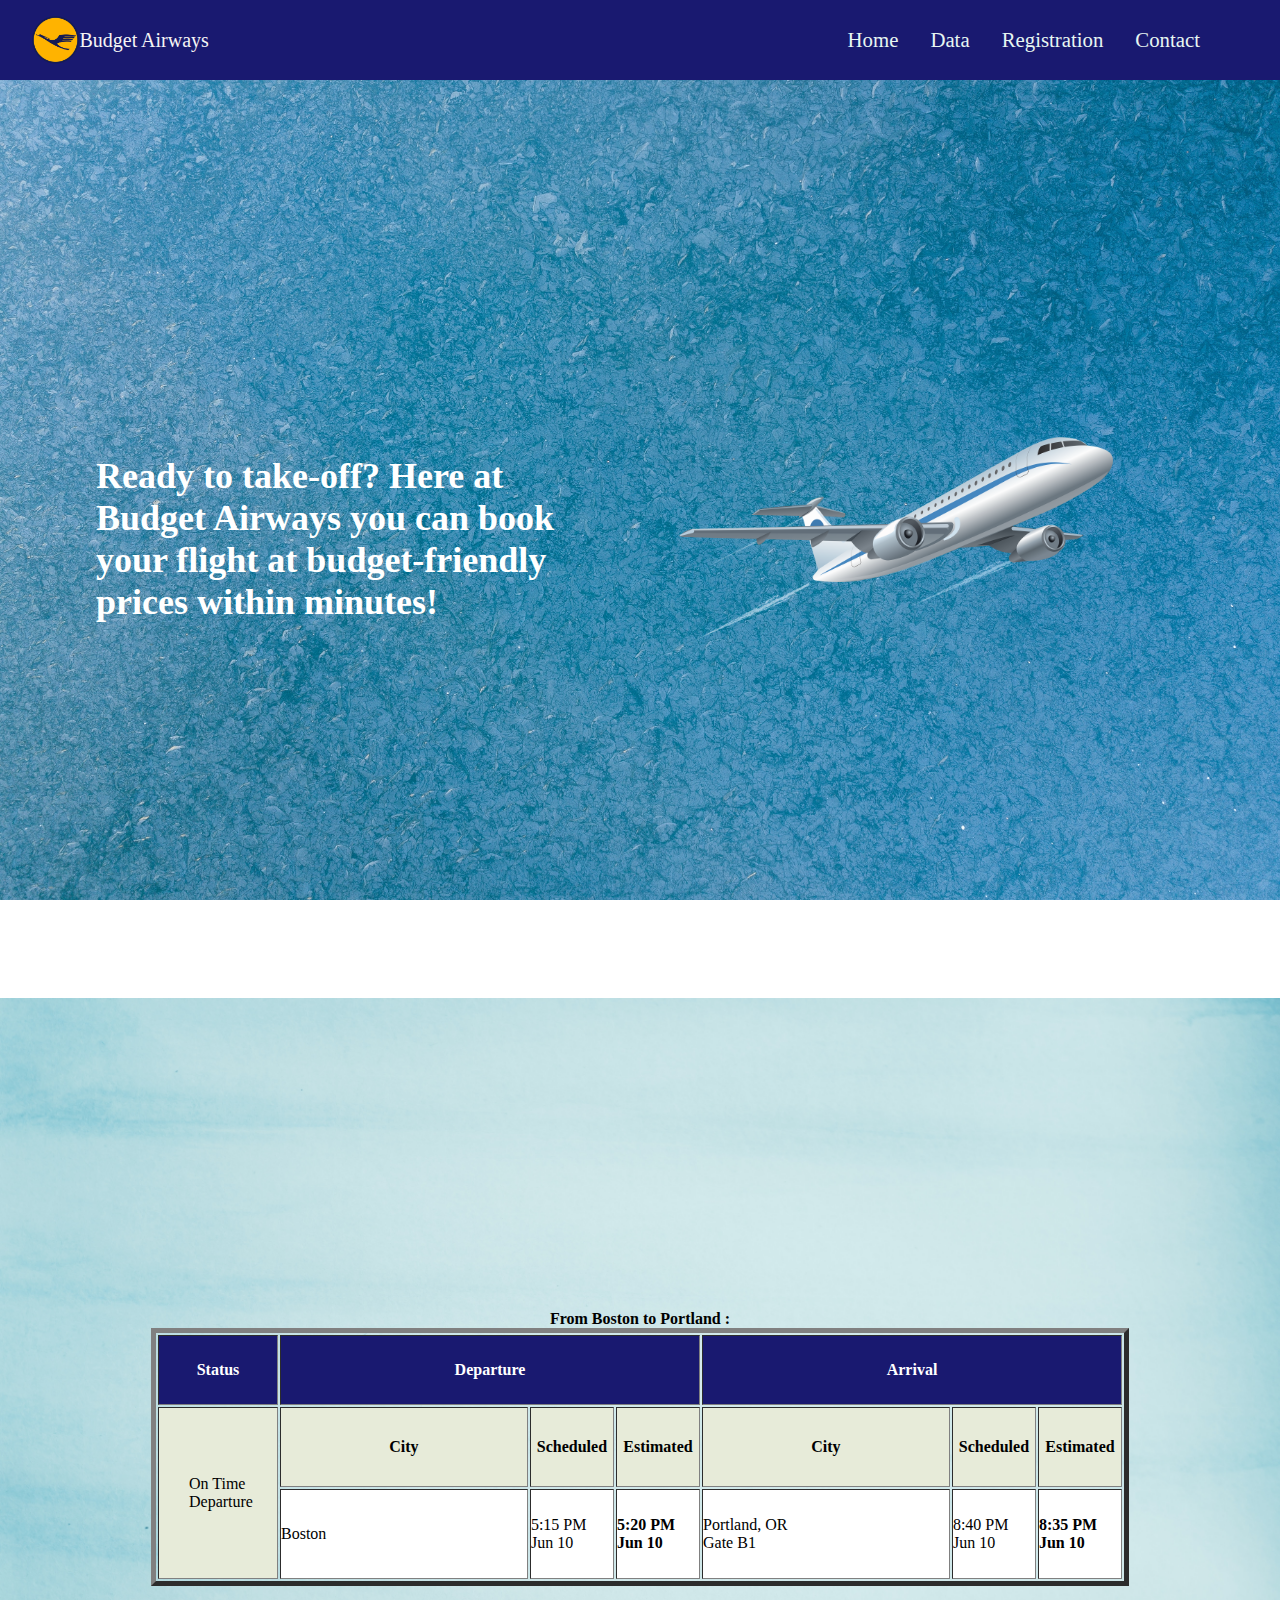
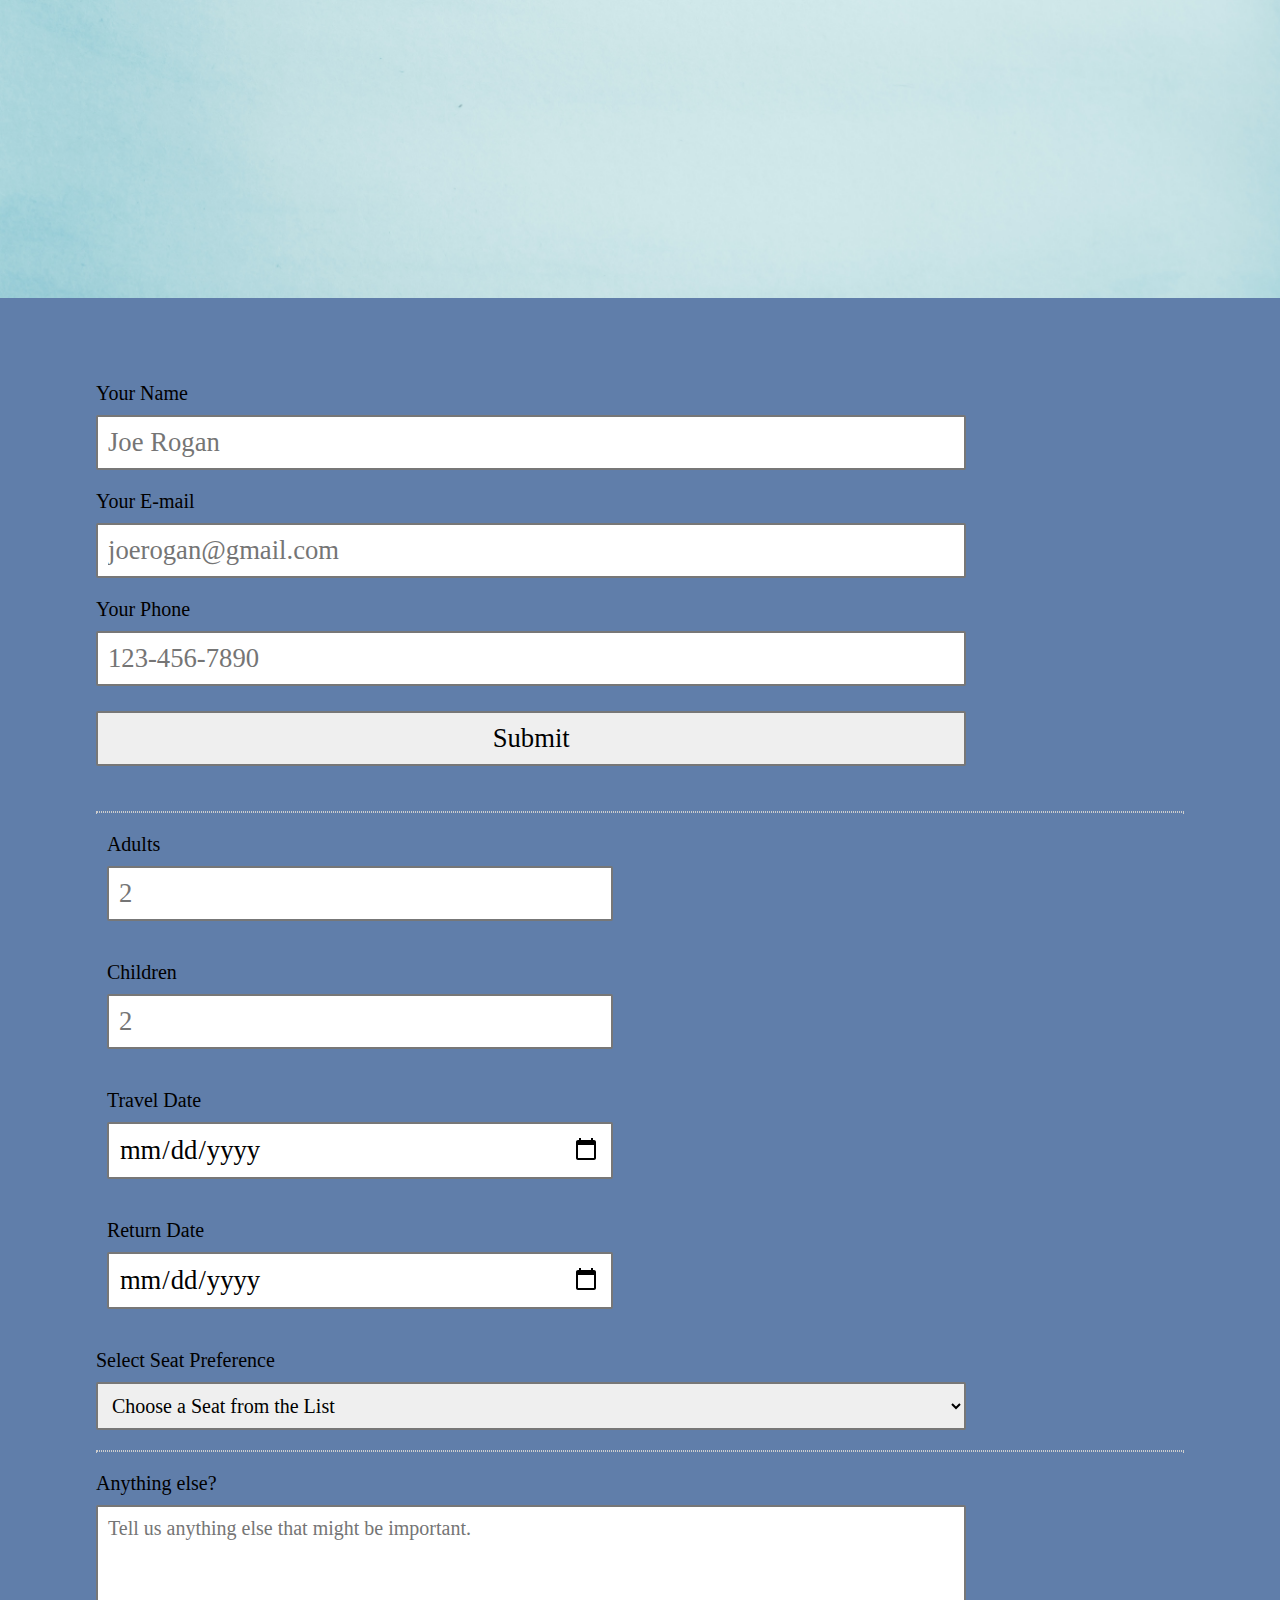
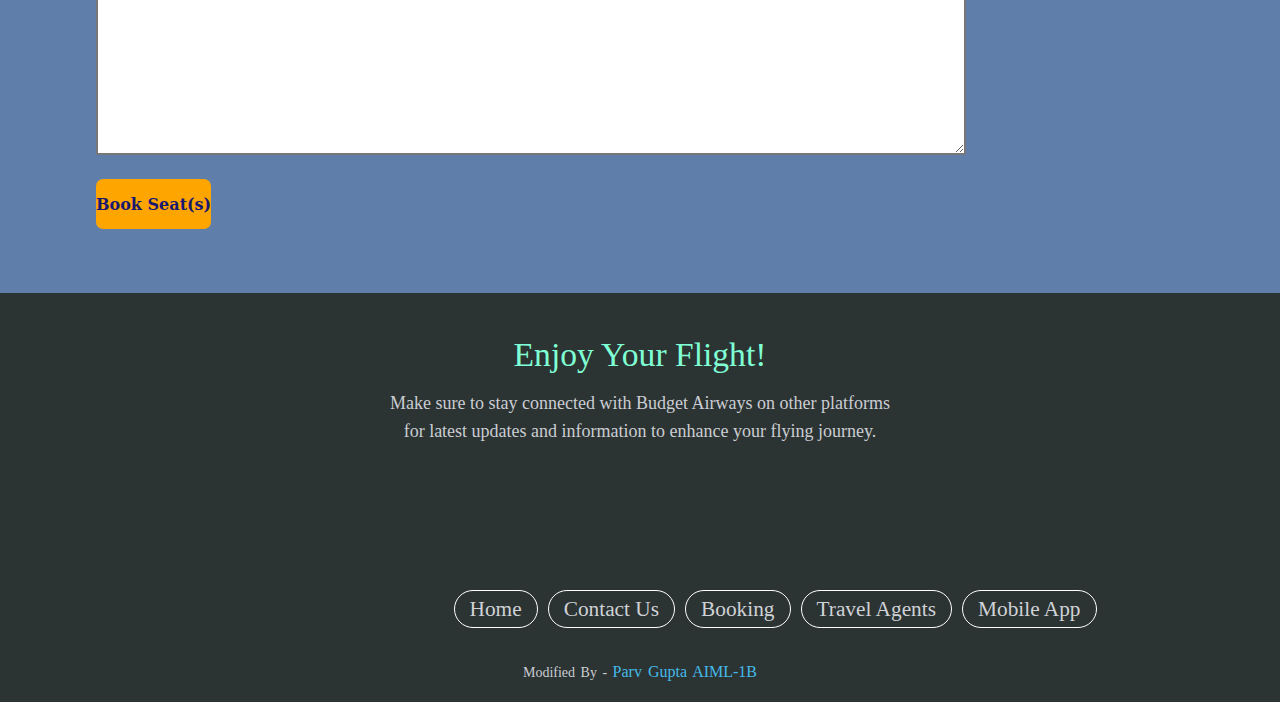
==== commit 84968720: "Changed Title,text,table styling,validation,footer" ====
--- a/portfolio.html
+++ b/portfolio.html
@@ -6,12 +6,16 @@
     <meta name="viewport" content="width=device-width, initial-scale=1.0" />
     <link rel="stylesheet" href="./portfolio.css" />
     <link href="./registration.js" />
-    <link rel="stylesheet" href="portfolio.css">
+    <link rel="stylesheet" href="css/portfolio.css">
     <link rel="stylesheet" href="https://cdnjs.cloudflare.com/ajax/libs/font-awesome/4.7.0/css/font-awesome.min.css">
+    <link href="https://maxcdn.bootstrapcdn.com/font-awesome/4.3.0/css/font-awesome.min.css" rel="stylesheet"/>
 
     <title> Budget Airways | Book Your Flight</title>
   </head>
   <body>
+    
+
+
     <!-- Navbar -->
     <nav class="home-nav">
       <a href="#home">
@@ -51,15 +55,16 @@
     <!-- Projects -->
     <main id="data">
       <div class="containerx">
-        <table class="default" border="2" cellpadding="3" cellspacing="0">
+        <table class="default" border="5" cellpadding="3" cellspacing="2">
           <caption>
-            <span class="hidden"> Boston to Portland </span>
+            <span class="hidden"> <b>From Boston to Portland : </b> </span>
           </caption>
           <tbody>
             <tr>
-              <th style="width: 120px" scope="col">Status</th>
-              <th colspan="3" style="width: 396px; height: 30px" scope="col">Departure</th>
-              <th colspan="3" style="width: 396px; height:30px" scope="col">Arrival</th>
+              
+              <th style="width: 120px;color:white; background:midnightblue" scope="col">Status</th>
+              <th colspan="3" style="width: 420px; height: 70px;color:white ;background: midnightblue" scope="col">Departure</th>
+              <th colspan="3" style="width: 420px; height:70px;color:white; background: midnightblue" scope="col">Arrival</th>
             </tr>
             <tr style="background: #e7ebd9">
               <td
@@ -69,6 +74,13 @@
               >
                 <div style="margin-left: 30px">On Time Departure</div>
               </td>
+              <th style="width: 236px; font-weight: bold; height:80px" scope="col">City</th>
+              <th style="width: 80px; font-weight: bold" scope="col">
+                Scheduled
+              </th>
+              <th style="width: 80px; font-weight: bold" scope="col">
+                Estimated
+              </th>
               <th style="width: 236px; font-weight: bold" scope="col">City</th>
               <th style="width: 80px; font-weight: bold" scope="col">
                 Scheduled
@@ -76,23 +88,18 @@
               <th style="width: 80px; font-weight: bold" scope="col">
                 Estimated
               </th>
-              <th style="width: 236px; font-weight: bold" scope="col">City</th>
-              <th style="width: 80px; font-weight: bold" scope="col">
-                Scheduled
-              </th>
-              <th style="width: 80px; font-weight: bold" scope="col">
-                Estimated
-              </th>
             </tr>
 
-            <tr style="background: white">
+            <tr style="background: white; height:90px">
               <td>
                 Boston
+                
                 <br />
               </td>
               <td>5:15 PM <br />Jun 10</td>
               <td>
-                <span style="font-weight: bold">5:20 PM<br />Jun 10</span>
+                <span style="font-weight: bold">5:20 PM<br />
+                  Jun 10</span>
               </td>
               <td>
                 Portland, OR
@@ -118,7 +125,7 @@
             type="text"
             id="name"
             name="visitor_name"
-            placeholder="John Doe"
+            placeholder="Joe Rogan"
             pattern="[A-Z\sa-z]{3,20}"
             required
           />
@@ -129,7 +136,7 @@
             type="email"
             id="email"
             name="visitor_email"
-            placeholder="john.doe@email.com"
+            placeholder="joerogan@gmail.com"
             required
           />
         </div>
@@ -139,10 +146,20 @@
             type="tel"
             id="phone"
             name="visitor_phone"
-            placeholder="498-348-3872"
+            placeholder="123-456-7890"
             pattern="(\d{3})-?\s?(\d{3})-?\s?(\d{4})"
             required
           />
+          
+          <form name="form1" action="#">
+            <ul>
+            <li>&nbsp;</li>
+            <li class="submit"><input type="submit" name="submit" value="Submit" onclick="phonenumber(document.form1.text1)"/></li>
+            <li>&nbsp;</li>
+            </ul>
+            </form>
+            
+          
         </div>
         <hr />
         <div class="elem-group inlined">
@@ -188,16 +205,21 @@
         </div>
         <hr />
         <div class="elem-group">
-          <label for="message">Anything Else?</label>
+          <label for="message">Anything else?</label>
           <textarea
             id="message"
             name="visitor_message"
             placeholder="Tell us anything else that might be important."
             required
           ></textarea>
-        </div>
-        <button type="submit">Book The Seats</button>
+          
+      
+
+        </div>
+          
+        <button type="submit"><b>Book Seat(s)</b></button>
       </form>
+      
       <script src="./registration.js"></script>
     </section>
     <!-- /Skills -->
@@ -205,9 +227,12 @@
     <footer id="contact">
       <div class="footer-content">
         <h3>Enjoy Your Flight!</h3>
-        <p>Make sure you stay connected with Budget Airways on other platforms for latest updates and information to enhance your flying journey.</p>
+        <p>Make sure to stay connected with Budget Airways on other platforms for latest updates and information to enhance your flying journey.</p>
+    
+
+
+      </div>
       
-      </div>
       <!--Footer menu-->
       <div class="footer-menu">
         <ul class="f-menu">
@@ -226,6 +251,7 @@
       </div>
   
     </footer>
-    <!-- /Footer -->
+    
   </body>
 </html>
+
--- a/portfolio.css
+++ b/portfolio.css
@@ -121,6 +121,7 @@
 .footer-content h3{
   font-size: 2.1rem;
   font-weight: 500;
+  padding-top:1cm;
   text-transform: capitalize;
   line-height: 3rem;
   color:#7FFFD4
@@ -139,7 +140,7 @@
 .footer-menu ul{
   display:flex;
   padding-top: 3.75cm;
-  padding-left: 13.4cm;
+  padding-left: 12cm;
   
 }
 .footer-menu ul li{
@@ -295,7 +296,7 @@
 .elem-group.inlined {
   width: 49%;
   display: inline-block;
-  float: left;
+  float: none;
   margin-left: 1%;
 }
 
@@ -333,12 +334,12 @@
 
 button {
   height: 50px;
-  background: red;
+  background: #FFA500;
   border: none;
-  color: white;
-  font-size: 1.25em;
-  font-family: "Nanum Gothic";
-  border-radius: 4px;
+  color: midnightblue;
+  font-size: 1em;
+  font-family: "serif";
+  border-radius: 7px;
   cursor: pointer;
 }
 
@@ -415,3 +416,31 @@
 .socials a:hover i{
   color: aqua;
 }
+li {list-style-type: none;
+  font-size: 16pt;
+  }
+  .mail {
+  margin: auto;
+  padding-top: 10px;
+  padding-bottom: 10px;
+  width: 400px;
+  background : #D8F1F8;
+  border: 1px soild silver;
+  }
+  .mail h2 {
+  margin-left: 38px;
+  }
+  input {
+  font-size: 20pt;
+  }
+  input:focus, textarea:focus{
+  background-color: lightyellow;
+  }
+  input submit {
+  font-size: 12pt;
+  }
+  .rq {
+  color: #FF0000;
+  font-size: 10pt;
+  }
+  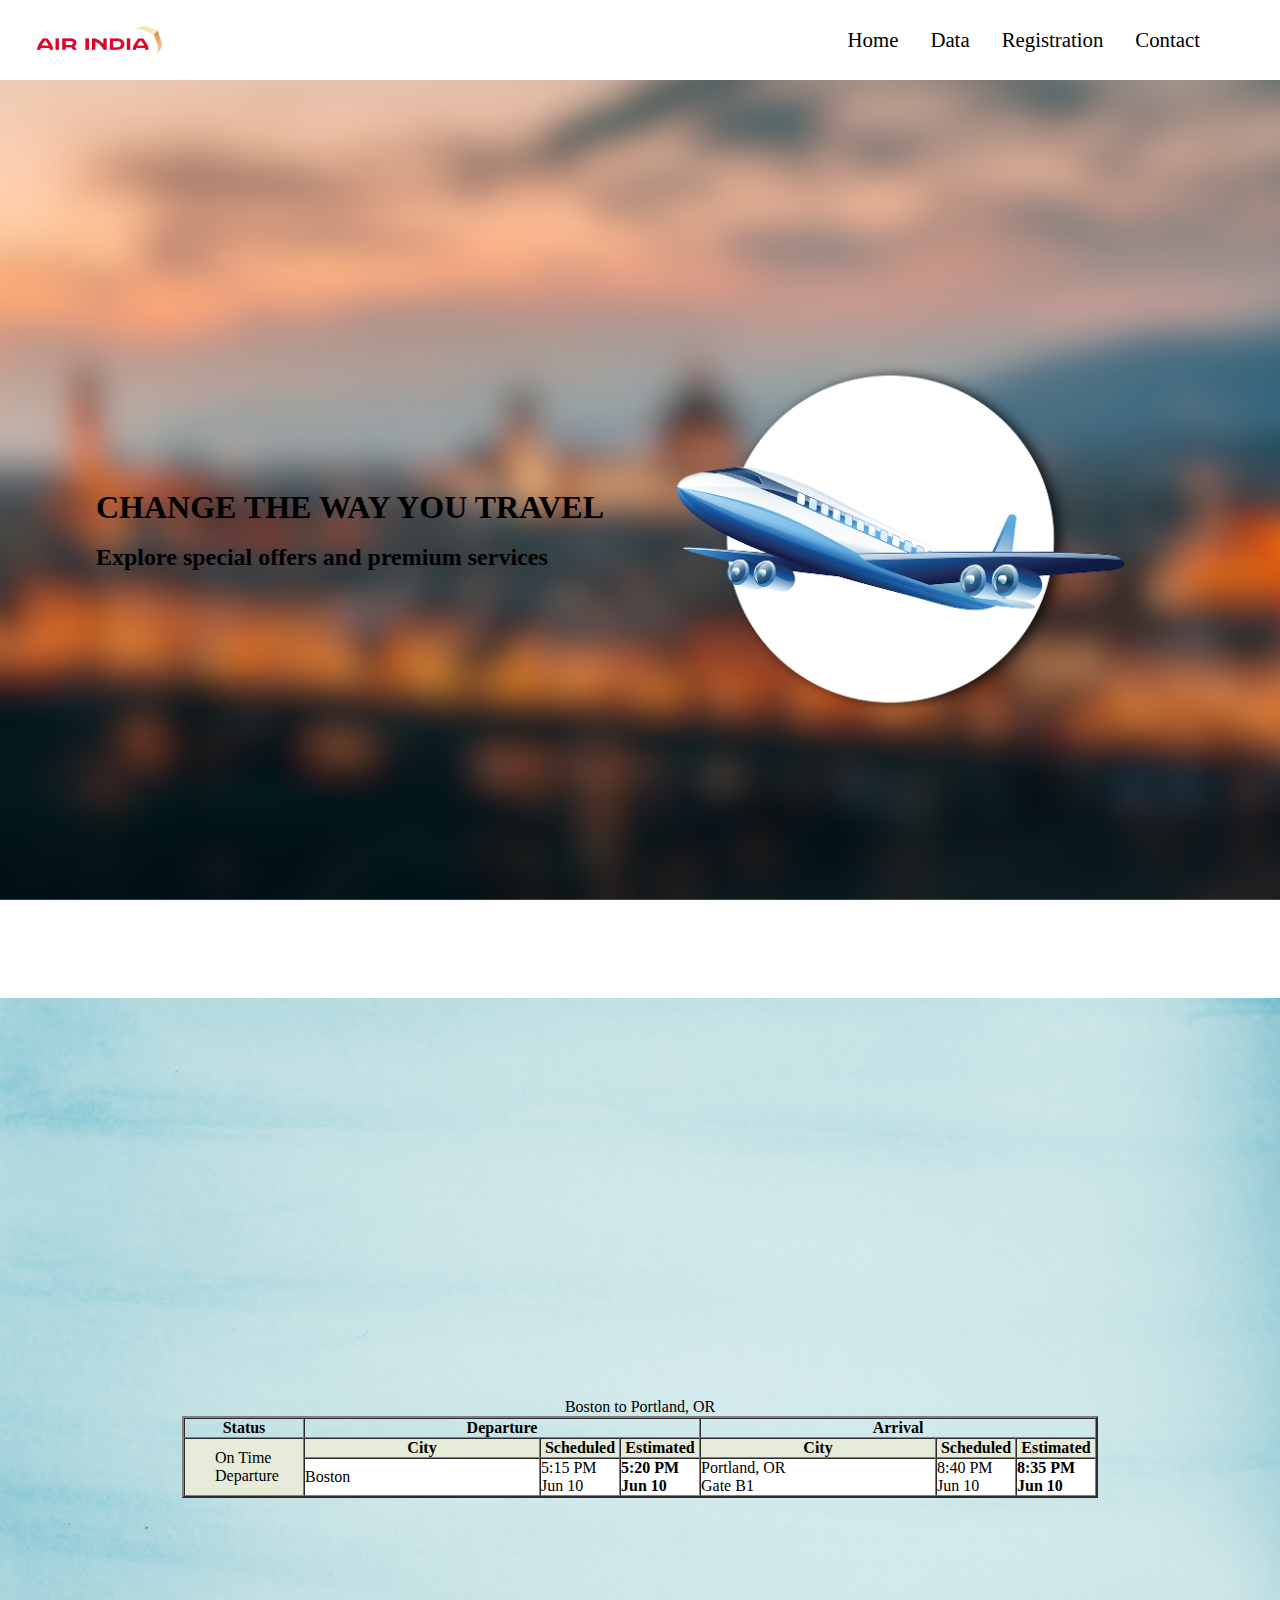
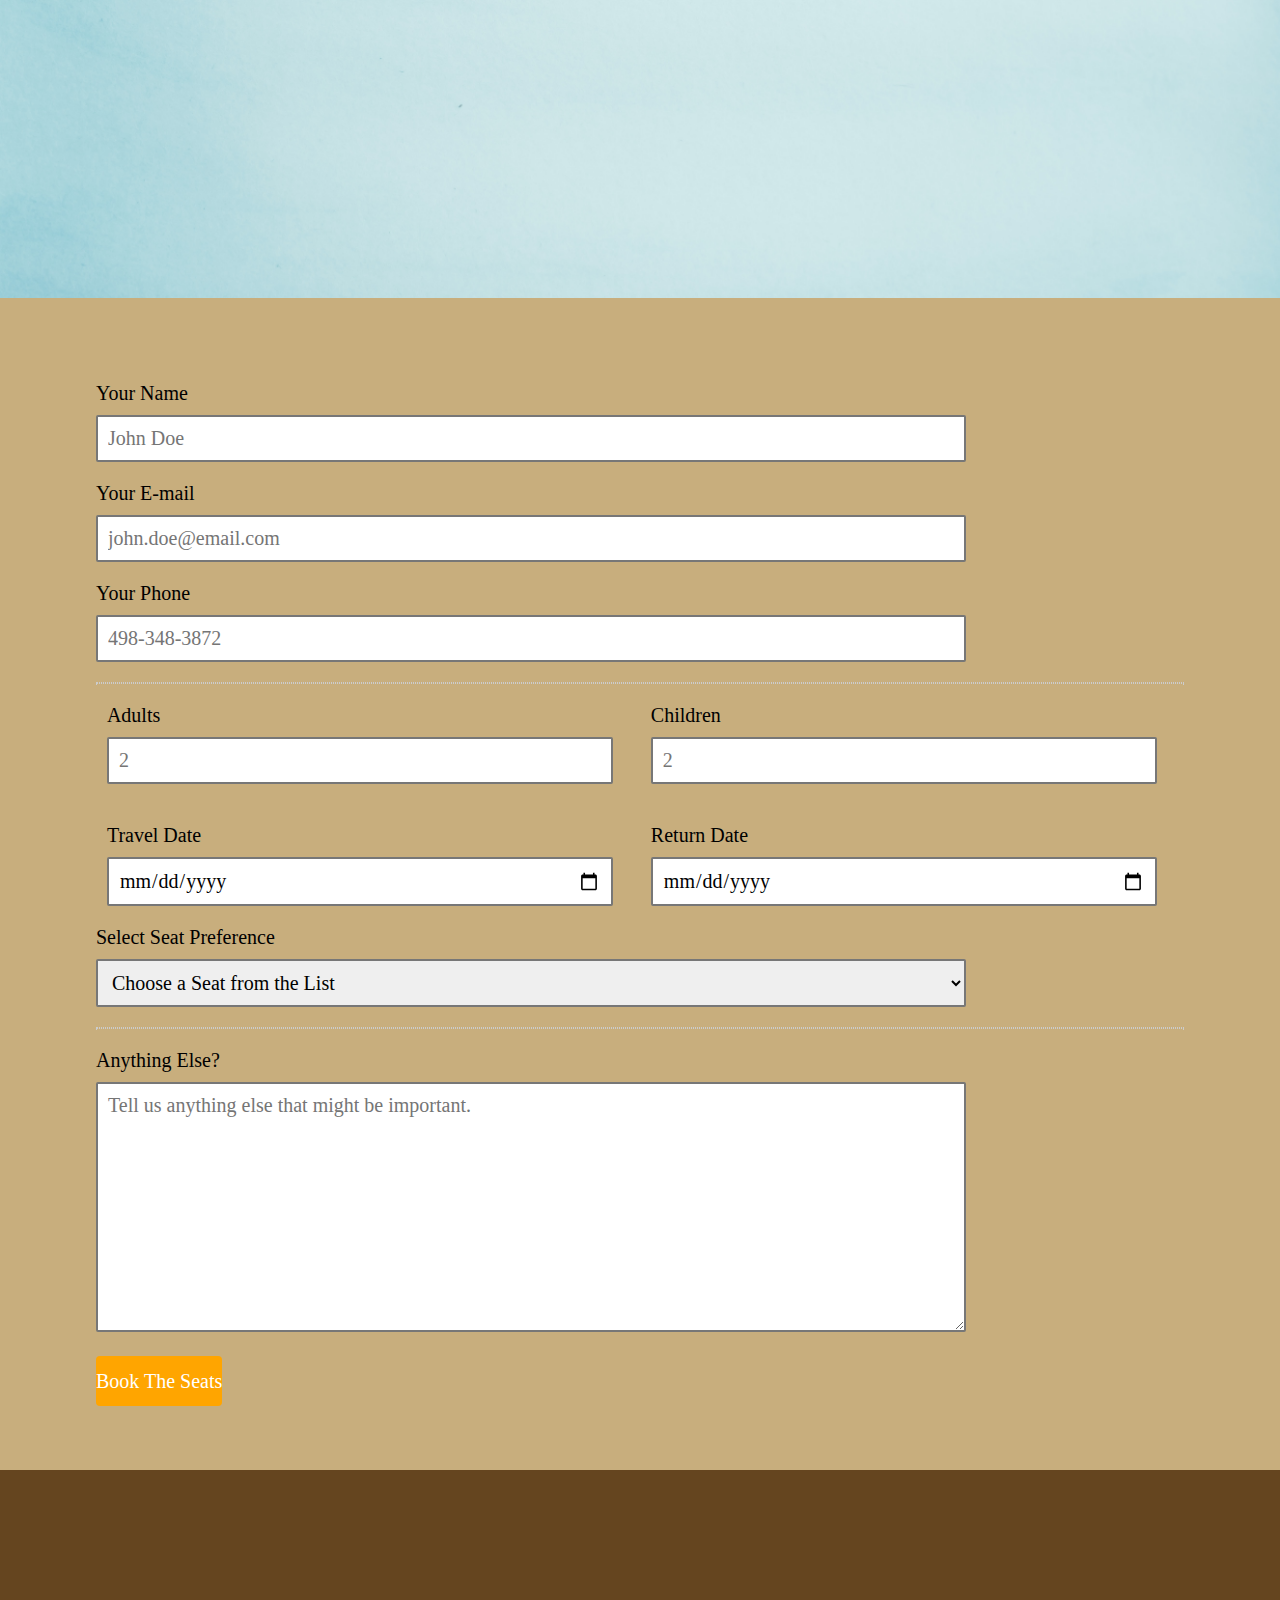
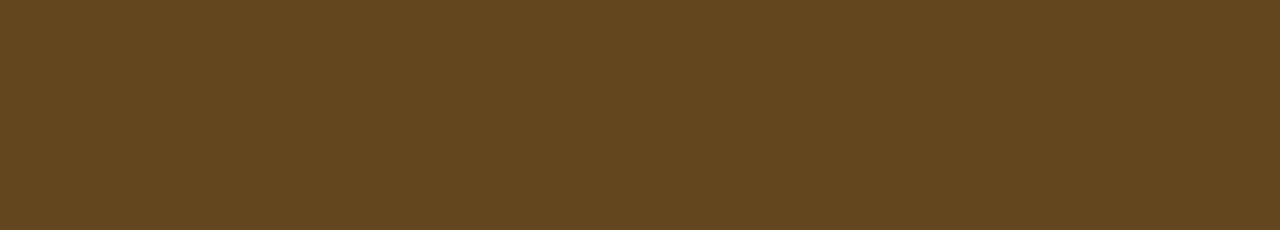
==== commit 012a01b9: "changes" ====
--- a/portfolio.html
+++ b/portfolio.html
@@ -6,22 +6,15 @@
     <meta name="viewport" content="width=device-width, initial-scale=1.0" />
     <link rel="stylesheet" href="./portfolio.css" />
     <link href="./registration.js" />
-    <link rel="stylesheet" href="css/portfolio.css">
-    <link rel="stylesheet" href="https://cdnjs.cloudflare.com/ajax/libs/font-awesome/4.7.0/css/font-awesome.min.css">
-    <link href="https://maxcdn.bootstrapcdn.com/font-awesome/4.3.0/css/font-awesome.min.css" rel="stylesheet"/>
-
-    <title> Budget Airways | Book Your Flight</title>
+    <title>Flight booking system</title>
   </head>
   <body>
-    
-
-
     <!-- Navbar -->
     <nav class="home-nav">
       <a href="#home">
         <div class="nav-logo">
-          <img src="./assets/mylogo.png" alt="mylogo" />
-          <span>   Budget Airways </span>
+          <img src="./assets/Air_India_Logo.svg-removebg-preview.png" alt="Air_India_Logo" />
+          
         </div>
       </a>
       <ul class="nav-links">
@@ -44,27 +37,28 @@
     <header id="home">
       <div class="header-content">
         <p class="header-text">
-         <b> Ready to take-off? Here at Budget Airways you can book your flight at budget-friendly prices within minutes!</b>
+          <h1><b>CHANGE THE WAY YOU TRAVEL</b></h1><br/>
+          <h2>Explore special offers and premium services</h2><br />
+          
         </p>
       </div>
       <div class="header-image">
-        <img src="./assets/myimage.png" alt="myimage" />
+        <img src="./assets/pngegg.png" alt="pngegg" />
       </div>
     </header>
     <!-- /Banner -->
     <!-- Projects -->
     <main id="data">
       <div class="containerx">
-        <table class="default" border="5" cellpadding="3" cellspacing="2">
+        <table class="default" border="2" cellpadding="3" cellspacing="0">
           <caption>
-            <span class="hidden"> <b>From Boston to Portland : </b> </span>
+            <span class="hidden"> Boston to Portland, OR </span>
           </caption>
           <tbody>
             <tr>
-              
-              <th style="width: 120px;color:white; background:midnightblue" scope="col">Status</th>
-              <th colspan="3" style="width: 420px; height: 70px;color:white ;background: midnightblue" scope="col">Departure</th>
-              <th colspan="3" style="width: 420px; height:70px;color:white; background: midnightblue" scope="col">Arrival</th>
+              <th style="width: 120px" scope="col">Status</th>
+              <th colspan="3" style="width: 396px" scope="col">Departure</th>
+              <th colspan="3" style="width: 396px" scope="col">Arrival</th>
             </tr>
             <tr style="background: #e7ebd9">
               <td
@@ -74,7 +68,7 @@
               >
                 <div style="margin-left: 30px">On Time Departure</div>
               </td>
-              <th style="width: 236px; font-weight: bold; height:80px" scope="col">City</th>
+              <th style="width: 236px; font-weight: bold" scope="col">City</th>
               <th style="width: 80px; font-weight: bold" scope="col">
                 Scheduled
               </th>
@@ -90,16 +84,14 @@
               </th>
             </tr>
 
-            <tr style="background: white; height:90px">
+            <tr style="background: white">
               <td>
                 Boston
-                
                 <br />
               </td>
               <td>5:15 PM <br />Jun 10</td>
               <td>
-                <span style="font-weight: bold">5:20 PM<br />
-                  Jun 10</span>
+                <span style="font-weight: bold">5:20 PM<br />Jun 10</span>
               </td>
               <td>
                 Portland, OR
@@ -125,7 +117,7 @@
             type="text"
             id="name"
             name="visitor_name"
-            placeholder="Joe Rogan"
+            placeholder="John Doe"
             pattern="[A-Z\sa-z]{3,20}"
             required
           />
@@ -136,7 +128,7 @@
             type="email"
             id="email"
             name="visitor_email"
-            placeholder="joerogan@gmail.com"
+            placeholder="john.doe@email.com"
             required
           />
         </div>
@@ -146,20 +138,10 @@
             type="tel"
             id="phone"
             name="visitor_phone"
-            placeholder="123-456-7890"
+            placeholder="498-348-3872"
             pattern="(\d{3})-?\s?(\d{3})-?\s?(\d{4})"
             required
           />
-          
-          <form name="form1" action="#">
-            <ul>
-            <li>&nbsp;</li>
-            <li class="submit"><input type="submit" name="submit" value="Submit" onclick="phonenumber(document.form1.text1)"/></li>
-            <li>&nbsp;</li>
-            </ul>
-            </form>
-            
-          
         </div>
         <hr />
         <div class="elem-group inlined">
@@ -205,53 +187,23 @@
         </div>
         <hr />
         <div class="elem-group">
-          <label for="message">Anything else?</label>
+          <label for="message">Anything Else?</label>
           <textarea
             id="message"
             name="visitor_message"
             placeholder="Tell us anything else that might be important."
             required
           ></textarea>
-          
-      
-
-        </div>
-          
-        <button type="submit"><b>Book Seat(s)</b></button>
+        </div>
+        <button type="submit">Book The Seats</button>
       </form>
-      
       <script src="./registration.js"></script>
     </section>
     <!-- /Skills -->
     <!-- Footer -->
     <footer id="contact">
-      <div class="footer-content">
-        <h3>Enjoy Your Flight!</h3>
-        <p>Make sure to stay connected with Budget Airways on other platforms for latest updates and information to enhance your flying journey.</p>
-    
-
-
-      </div>
-      
-      <!--Footer menu-->
-      <div class="footer-menu">
-        <ul class="f-menu">
-          <li><a href="">Home</a></li>
-          <li><a href="">Contact Us</a></li>
-          <li><a href="">Booking</a></li>
-          <li><a href="">Travel Agents</a></li>
-          <li><a href="">Mobile App</a></li>
-        </ul>
-        </div>
-      <!--Footer credit-->
-      <div class="footer-bottom">
-        
-        <p>Modified by - <a href="">Parv Gupta AIML-1B</a></p>
-        
-      </div>
-  
+      <div class="container-footer"></div>
     </footer>
-    
+    <!-- /Footer -->
   </body>
 </html>
-
--- a/portfolio.css
+++ b/portfolio.css
@@ -14,7 +14,7 @@
   display: flex;
   justify-content: space-between;
   align-items: center;
-  background: #191970;
+  background: #ffffff;
   padding: 1rem 2rem;
   /* position: sticky;
   top:0px; */
@@ -34,10 +34,9 @@
   cursor: pointer;
 }
 .navlinks-li a {
-  color: #e7f6f2;
+  color: #000000;
   font-size: 1.3rem;
 }
-
 .navlinks-li a:hover {
   color: #a5c9ca;
 }
@@ -55,7 +54,7 @@
 }
 header {
   padding: 4rem 6rem;
-  background: url("./assets/bg.jpg");
+  background: url("./assets/vinagebg.png");
   background-position: center;
   background-repeat: repeat;
   background-size: cover;
@@ -87,8 +86,7 @@
 }
 .header-text {
   color: white;
-  font-size: 2.25rem;
-
+  font-size: 1.75rem;
 }
 main {
   padding: 4rem 6rem;
@@ -104,79 +102,14 @@
 }
 section {
   padding: 4rem 6rem;
-  background-color: #607eaa;
+  background-color: #C8AE7D;
   min-height: 100vh;
 }
 footer {
-  background: #2c3333;
+  background: #65451F;
   min-height: 40vh;
 }
-.footer-content{
-  display: flex;
-  align-items: center;
-  justify-content: center;
-  flex-direction: column;
-  text-align: center;
-}
-.footer-content h3{
-  font-size: 2.1rem;
-  font-weight: 500;
-  padding-top:1cm;
-  text-transform: capitalize;
-  line-height: 3rem;
-  color:#7FFFD4
-
-}
-.footer-content p{
-  max-width: 500px;
-  margin: 10px auto;
-  line-height: 28px;
-  font-size: 18px;
-  color: #cacdd2;
-}
-.footer-menu{
-  margin-bottom: 20px;
-}
-.footer-menu ul{
-  display:flex;
-  padding-top: 3.75cm;
-  padding-left: 12cm;
-  
-}
-.footer-menu ul li{
-  padding-right:10px;
-  display:block;
-
-}
-.footer-menu ul li a{
-  color: #cfd2d6;
-  border: 1.3px solid white;
-  padding: 6px 15px;
-  text-decoration: none;
-  border-radius:50px;
-}
-.footer-menu ul li a:hover{
-  color:#27bcda;
-}
-.footer-bottom{
-  background: 000;
-  width:100vw;
-  padding:21px;
-  text-align:center;
-}
-.footer-bottom p{
-  text-align:center;
-  font-size: 14px;
-  word-spacing: 2px;
-  text-transform: capitalize;
-  color:#cacdd2;
-
-}
-.footer-bottom p a{
-  color:#44bae8;
-  font-size:16px;
-  text-decoration:none;
-}
+
 h3 {
   font-family: "Permanent Marker", cursive;
 }
@@ -290,13 +223,12 @@
 }
 .elem-group {
   margin: 20px 0;
-
 }
 
 .elem-group.inlined {
   width: 49%;
   display: inline-block;
-  float: none;
+  float: left;
   margin-left: 1%;
 }
 
@@ -334,12 +266,12 @@
 
 button {
   height: 50px;
-  background: #FFA500;
+  background: orange;
   border: none;
-  color: midnightblue;
-  font-size: 1em;
-  font-family: "serif";
-  border-radius: 7px;
+  color: white;
+  font-size: 1.25em;
+  font-family: "Nanum Gothic";
+  border-radius: 4px;
   cursor: pointer;
 }
 
@@ -391,56 +323,3 @@
     padding: 4rem;
   }
 }
-.socials{
-  list-style: none;
-  display: flex;
-  align-items: center;
-  justify-content: center;
-  margin: 1rem 0 3rem 0;
-}
-.socials li{
-  margin: 0 10px;
-}
-.socials a{
-  text-decoration: none;
-  color: #fff;
-  border: 1.1px solid white;
-  padding: 5px;
-  border-radius: 50%;
-}
-.socials a i{
-  font-size: 1.1rem;
-  width: 20px;
-  transition: color .4s ease;
-}
-.socials a:hover i{
-  color: aqua;
-}
-li {list-style-type: none;
-  font-size: 16pt;
-  }
-  .mail {
-  margin: auto;
-  padding-top: 10px;
-  padding-bottom: 10px;
-  width: 400px;
-  background : #D8F1F8;
-  border: 1px soild silver;
-  }
-  .mail h2 {
-  margin-left: 38px;
-  }
-  input {
-  font-size: 20pt;
-  }
-  input:focus, textarea:focus{
-  background-color: lightyellow;
-  }
-  input submit {
-  font-size: 12pt;
-  }
-  .rq {
-  color: #FF0000;
-  font-size: 10pt;
-  }
-  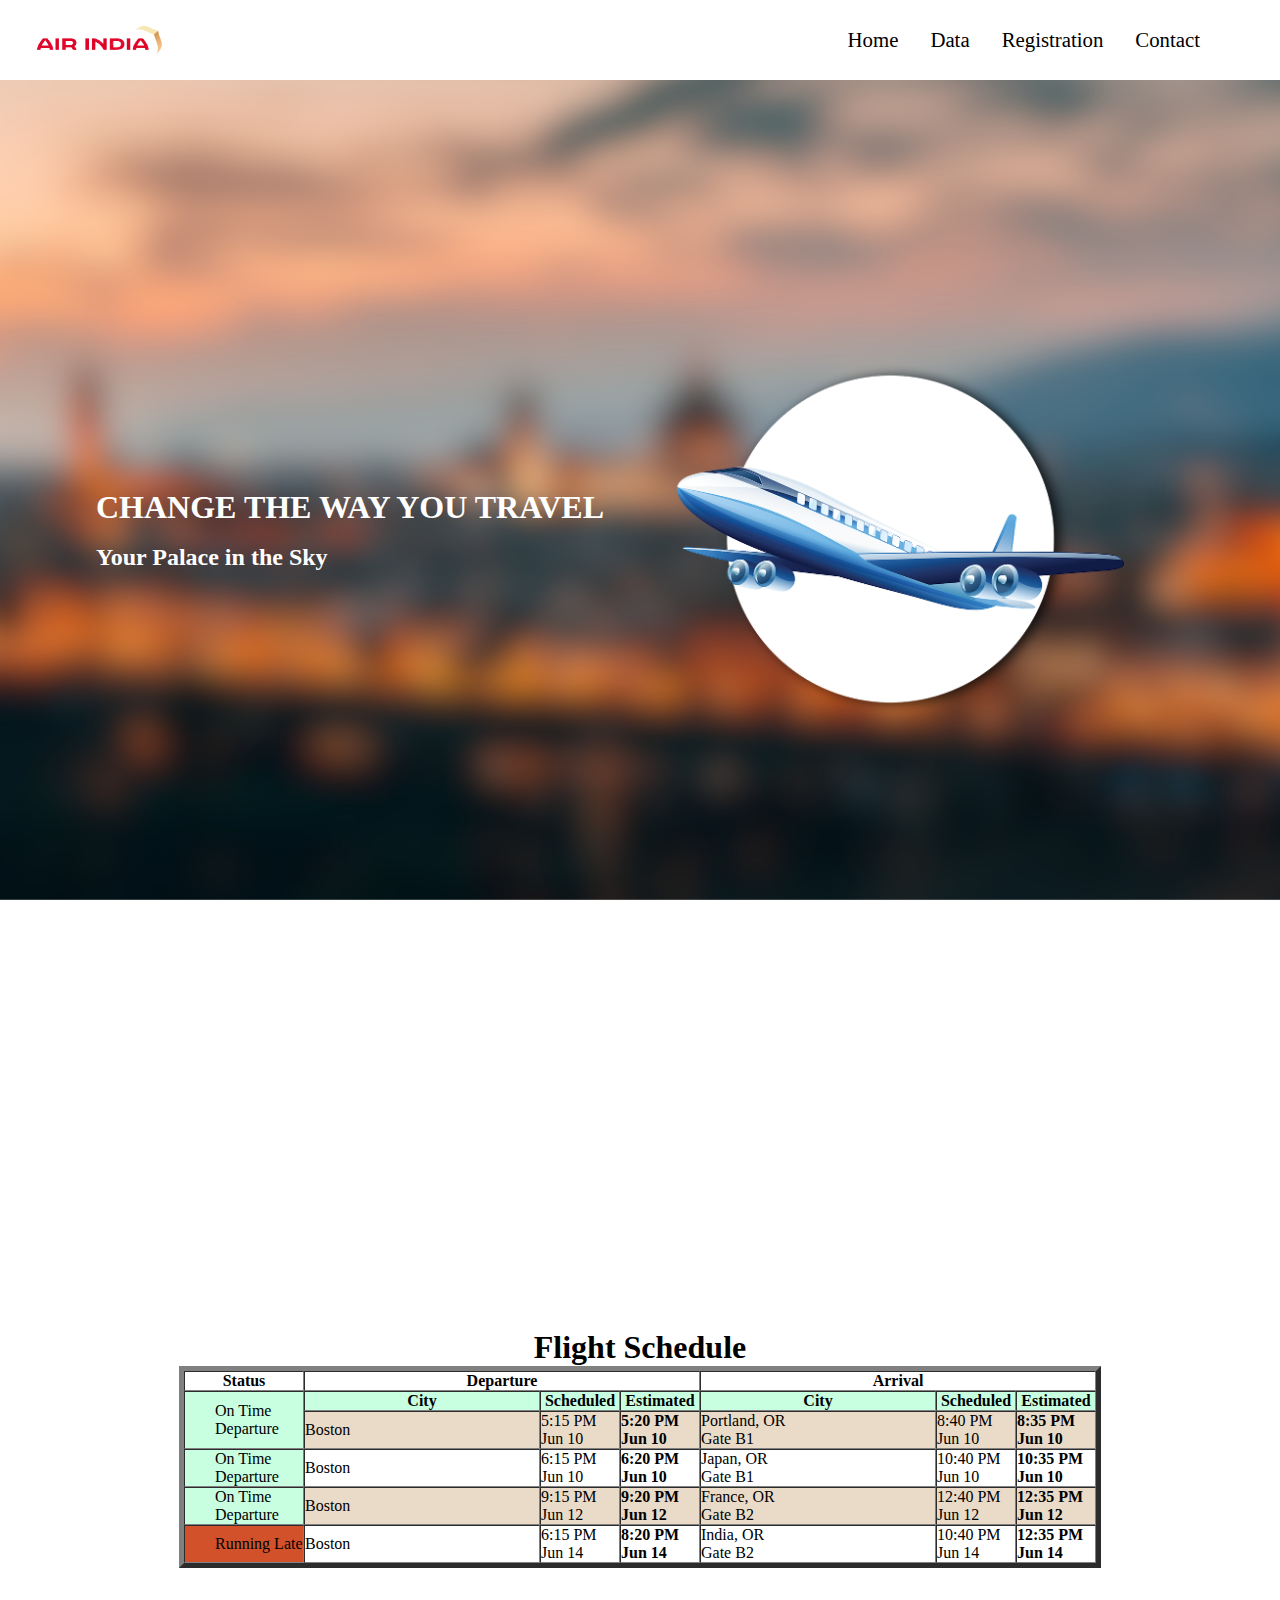
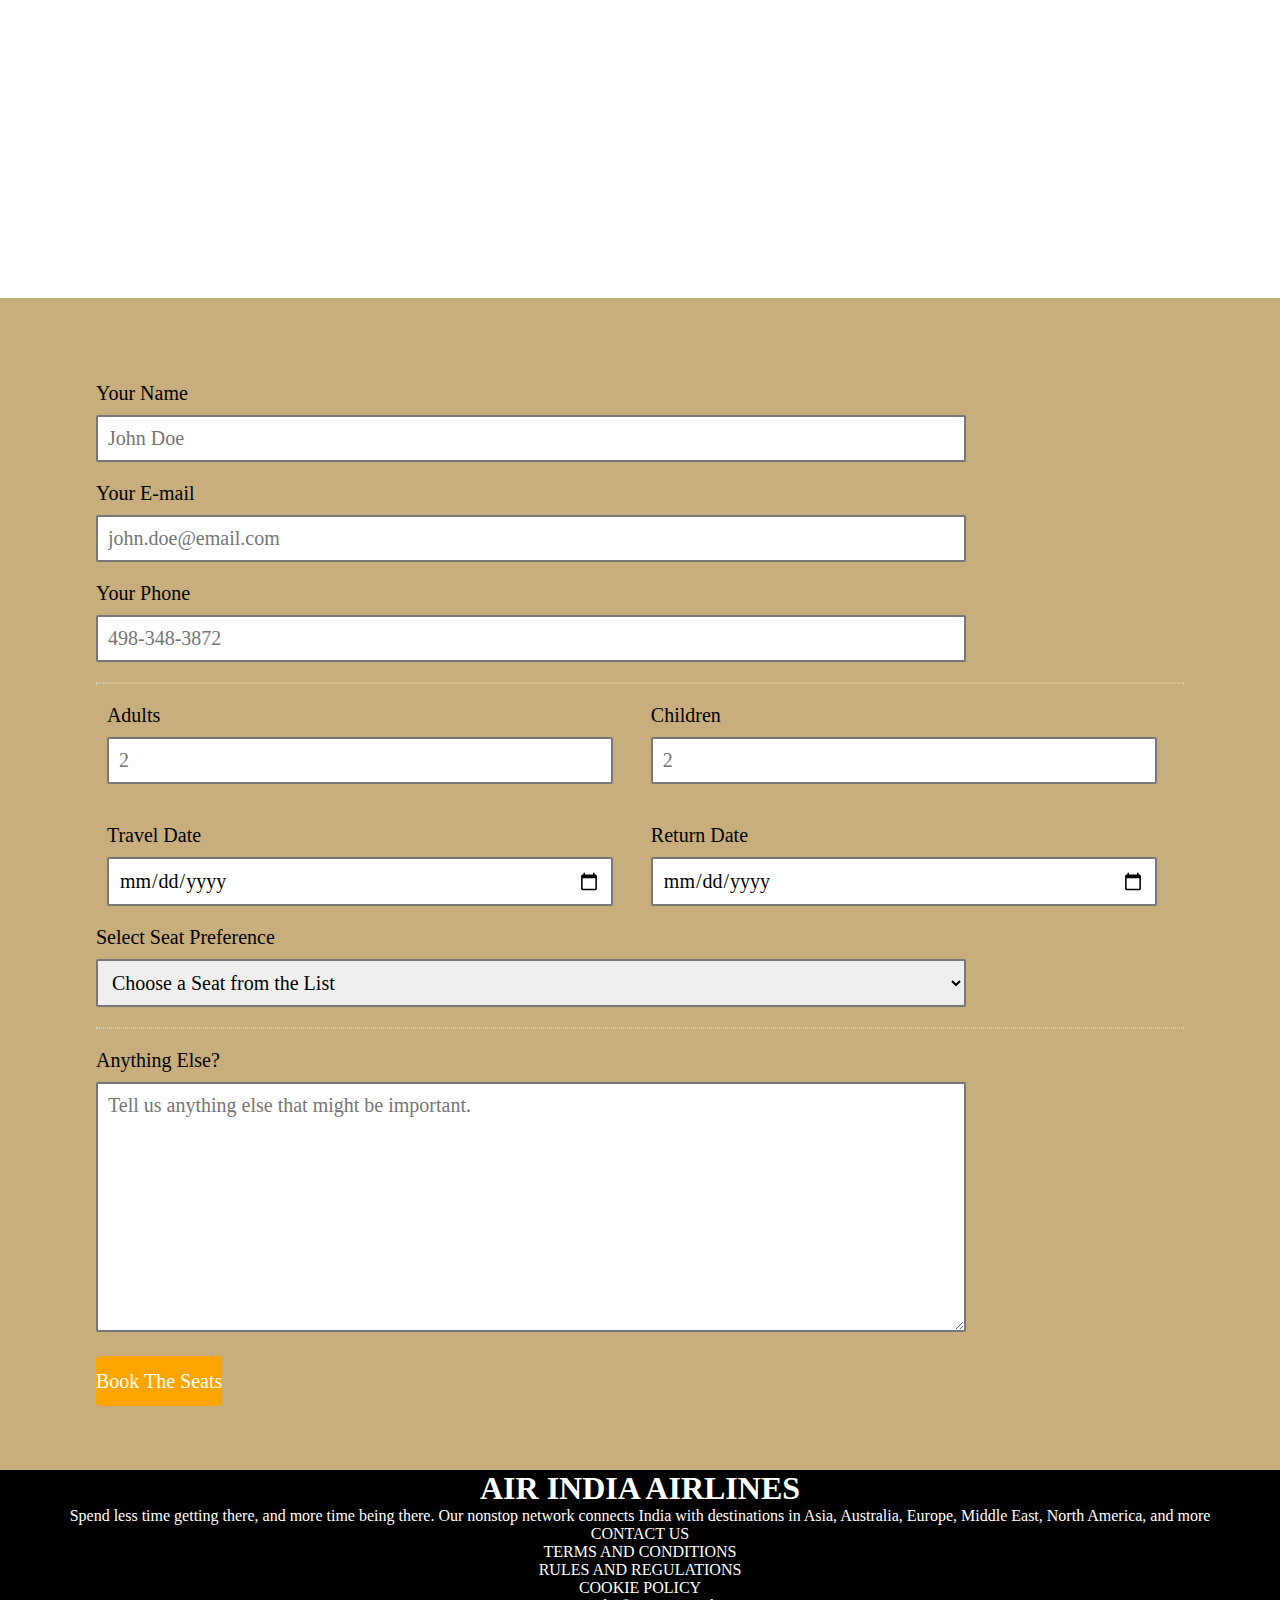
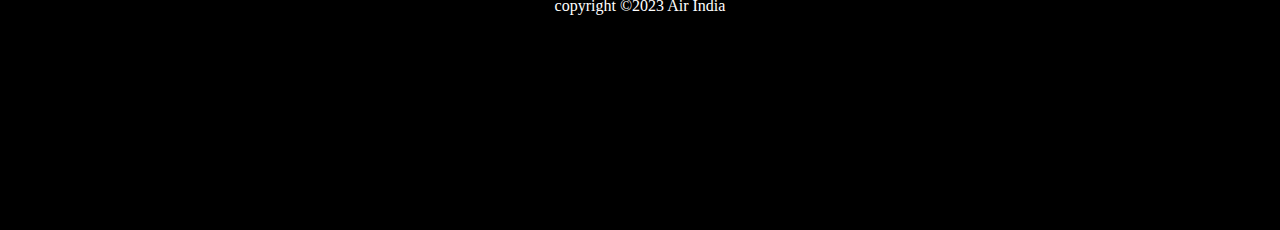
==== commit 7915769d: "removed some text" ====
--- a/portfolio.html
+++ b/portfolio.html
@@ -37,8 +37,8 @@
     <header id="home">
       <div class="header-content">
         <p class="header-text">
-          <h1><b>CHANGE THE WAY YOU TRAVEL</b></h1><br/>
-          <h2>Explore special offers and premium services</h2><br />
+          <h1 style="color:#ffffff;">CHANGE THE WAY YOU TRAVEL</h1><br/>
+          <h2 style="color:#ffffff;">Your Palace in the Sky</h2><br/>
           
         </p>
       </div>
@@ -50,9 +50,9 @@
     <!-- Projects -->
     <main id="data">
       <div class="containerx">
-        <table class="default" border="2" cellpadding="3" cellspacing="0">
+        <table class="default" border="5" cellpadding="3" cellspacing="0">
           <caption>
-            <span class="hidden"> Boston to Portland, OR </span>
+            <span class="hidden"><h1> Flight Schedule</h1></span>
           </caption>
           <tbody>
             <tr>
@@ -60,7 +60,7 @@
               <th colspan="3" style="width: 396px" scope="col">Departure</th>
               <th colspan="3" style="width: 396px" scope="col">Arrival</th>
             </tr>
-            <tr style="background: #e7ebd9">
+            <tr style="background: #C8FFE0">
               <td
                 style="width: 120px; vertical-align: middle !important"
                 rowspan="2"
@@ -84,26 +84,126 @@
               </th>
             </tr>
 
+            <tr style="background: #EADBC8">
+              <td>
+                Boston
+                <br />
+              </td>
+              <td>5:15 PM <br />Jun 10</td>
+              <td>
+                <span style="font-weight: bold">5:20 PM<br />Jun 10</span>
+              </td>
+              <td>
+                Portland, OR
+                <br />
+                Gate B1
+              </td>
+              <td>8:40 PM <br />Jun 10</td>
+              <td>
+                <span style="font-weight: bold">8:35 PM<br />Jun 10</span>
+              </td>
+            </tr>
+          </tbody>
+          <tbody>
+            
+            <tr style="background: #C8FFE0">
+              <td
+                style="width: 120px; vertical-align: middle !important"
+                rowspan="2"
+                class="ontime"
+              >
+                <div style="margin-left: 30px">On Time Departure</div>
+              </td>
+              
+            </tr>
+
             <tr style="background: white">
               <td>
                 Boston
                 <br />
               </td>
-              <td>5:15 PM <br />Jun 10</td>
-              <td>
-                <span style="font-weight: bold">5:20 PM<br />Jun 10</span>
-              </td>
-              <td>
-                Portland, OR
+              <td>6:15 PM <br />Jun 10</td>
+              <td>
+                <span style="font-weight: bold">6:20 PM<br />Jun 10</span>
+              </td>
+              <td>
+                Japan, OR
                 <br />
                 Gate B1
               </td>
-              <td>8:40 PM <br />Jun 10</td>
-              <td>
-                <span style="font-weight: bold">8:35 PM<br />Jun 10</span>
+              <td>10:40 PM <br />Jun 10</td>
+              <td>
+                <span style="font-weight: bold">10:35 PM<br />Jun 10</span>
               </td>
             </tr>
           </tbody>
+          <tbody>
+            
+            <tr style="background: #C8FFE0">
+              <td
+                style="width: 120px; vertical-align: middle !important"
+                rowspan="2"
+                class="ontime"
+              >
+                <div style="margin-left: 30px">On Time Departure</div>
+              </td>
+              
+            </tr>
+
+            <tr style="background: #EADBC8">
+              <td>
+                Boston
+                <br />
+              </td>
+              <td>9:15 PM <br />Jun 12</td>
+              <td>
+                <span style="font-weight: bold">9:20 PM<br />Jun 12</span>
+              </td>
+              <td>
+                France, OR
+                <br />
+                Gate B2
+              </td>
+              <td>12:40 PM <br />Jun 12</td>
+              <td>
+                <span style="font-weight: bold">12:35 PM<br />Jun 12</span>
+              </td>
+            </tr>
+          </tbody>
+          <tbody>
+            
+            <tr style="background: #d2512a">
+              <td
+                style="width: 120px; vertical-align: middle !important"
+                rowspan="2"
+                class="ontime"
+              >
+                <div style="margin-left: 30px">Running Late</div>
+              </td>
+              
+            </tr>
+
+            <tr style="background: #ffffff">
+              <td>
+                Boston
+                <br />
+              </td>
+              <td>6:15 PM <br />Jun 14</td>
+              <td>
+                <span style="font-weight: bold">8:20 PM<br />Jun 14</span>
+              </td>
+              <td>
+                India, OR
+                <br />
+                Gate B2
+              </td>
+              <td>10:40 PM <br />Jun 14</td>
+              <td>
+                <span style="font-weight: bold">12:35 PM<br />Jun 14</span>
+              </td>
+            </tr>
+          </tbody>
+          
         </table>
       </div>
     </main>
@@ -203,7 +303,17 @@
     <!-- Footer -->
     <footer id="contact">
       <div class="container-footer"></div>
+      <h1>AIR INDIA AIRLINES</h1>
+      <p>Spend less time getting there, and more time being there. Our nonstop network connects India with destinations in Asia, Australia, Europe, Middle East, North America, and more</p>
+      <p> CONTACT US  </p>
+      <p> TERMS AND CONDITIONS  </p>
+      <p> RULES AND REGULATIONS  </p>
+      <p> COOKIE POLICY  </p>
+      <p>copyright &copy;2023 <a href=”#”>Air India</a>  </p>
+
+       
     </footer>
+    
     <!-- /Footer -->
   </body>
 </html>
--- a/portfolio.css
+++ b/portfolio.css
@@ -90,7 +90,7 @@
 }
 main {
   padding: 4rem 6rem;
-  background: url("./assets/bg2.jpg");
+  background: url("./assets/images.png");
   background-position: center;
   background-repeat: no-repeat;
   background-size: cover;
@@ -106,8 +106,10 @@
   min-height: 100vh;
 }
 footer {
-  background: #65451F;
+  background: #000000;
   min-height: 40vh;
+  text-align: center;
+  color: white;
 }
 
 h3 {
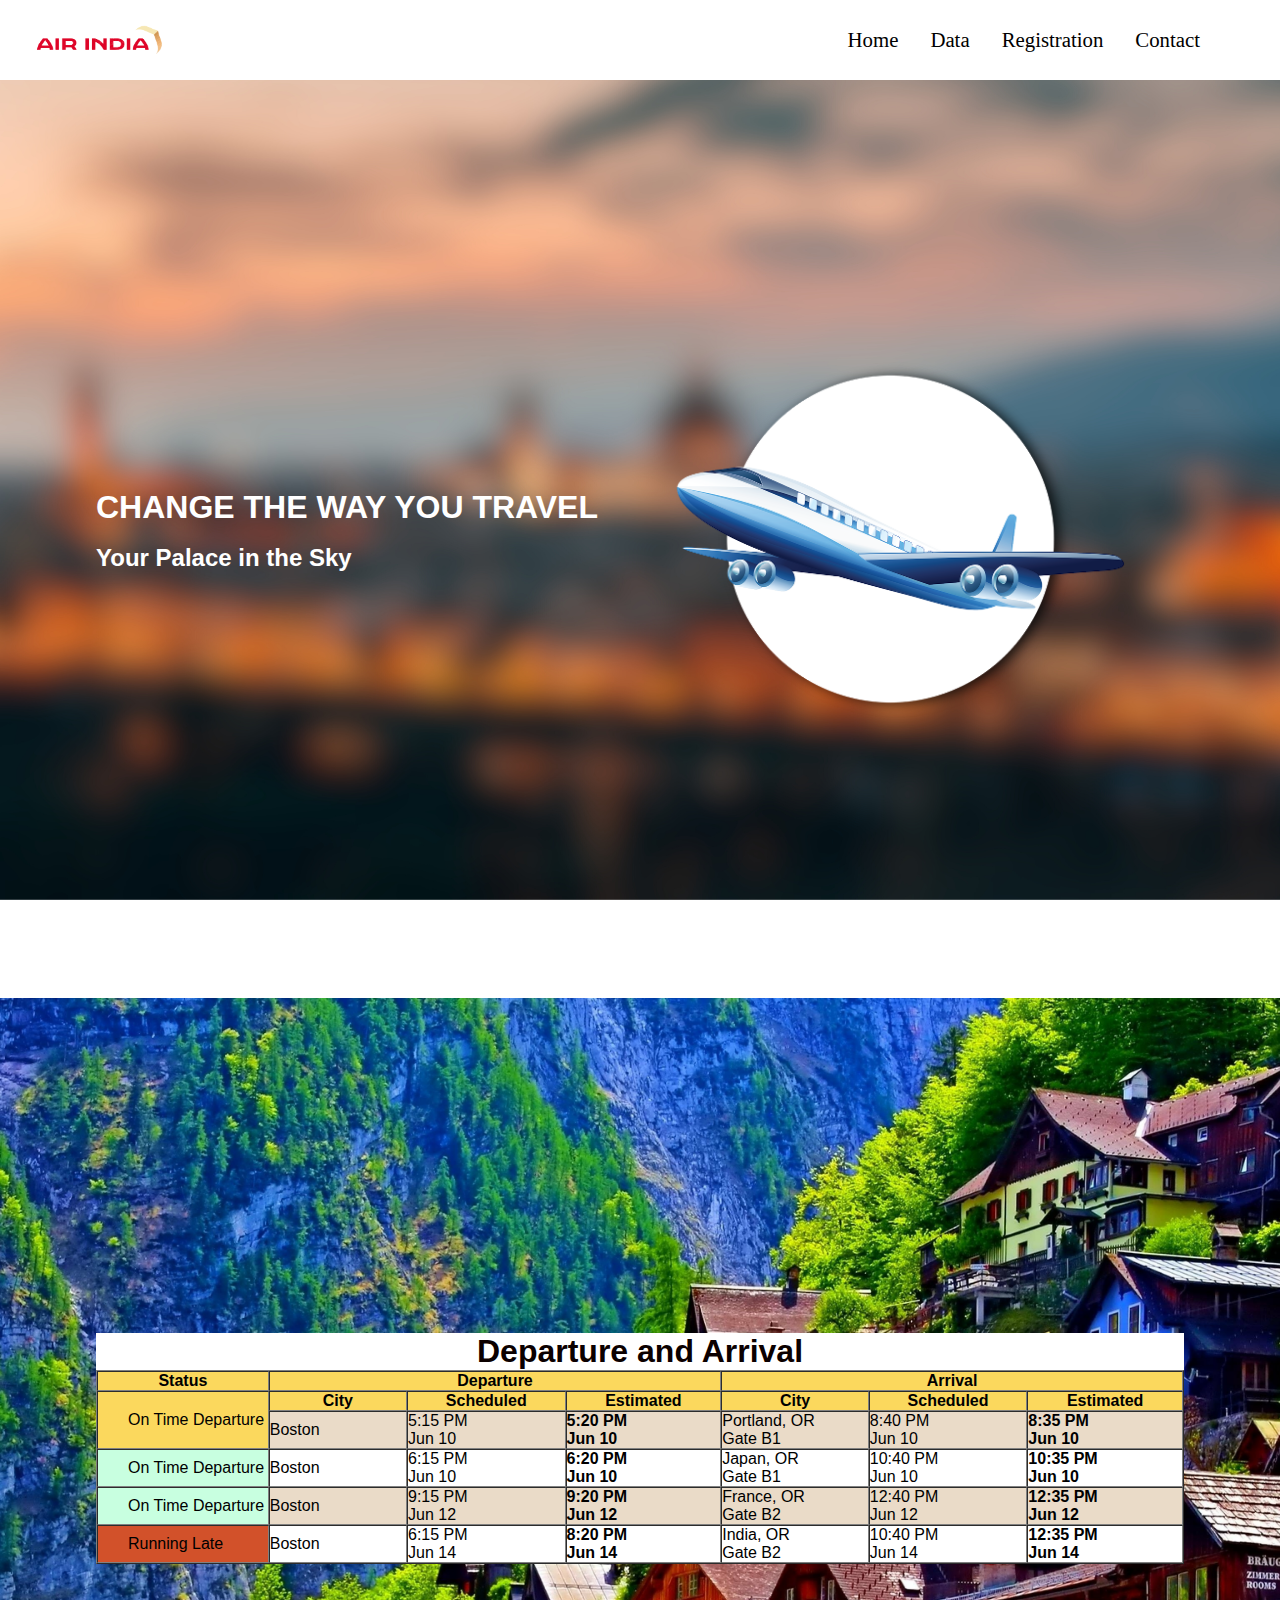
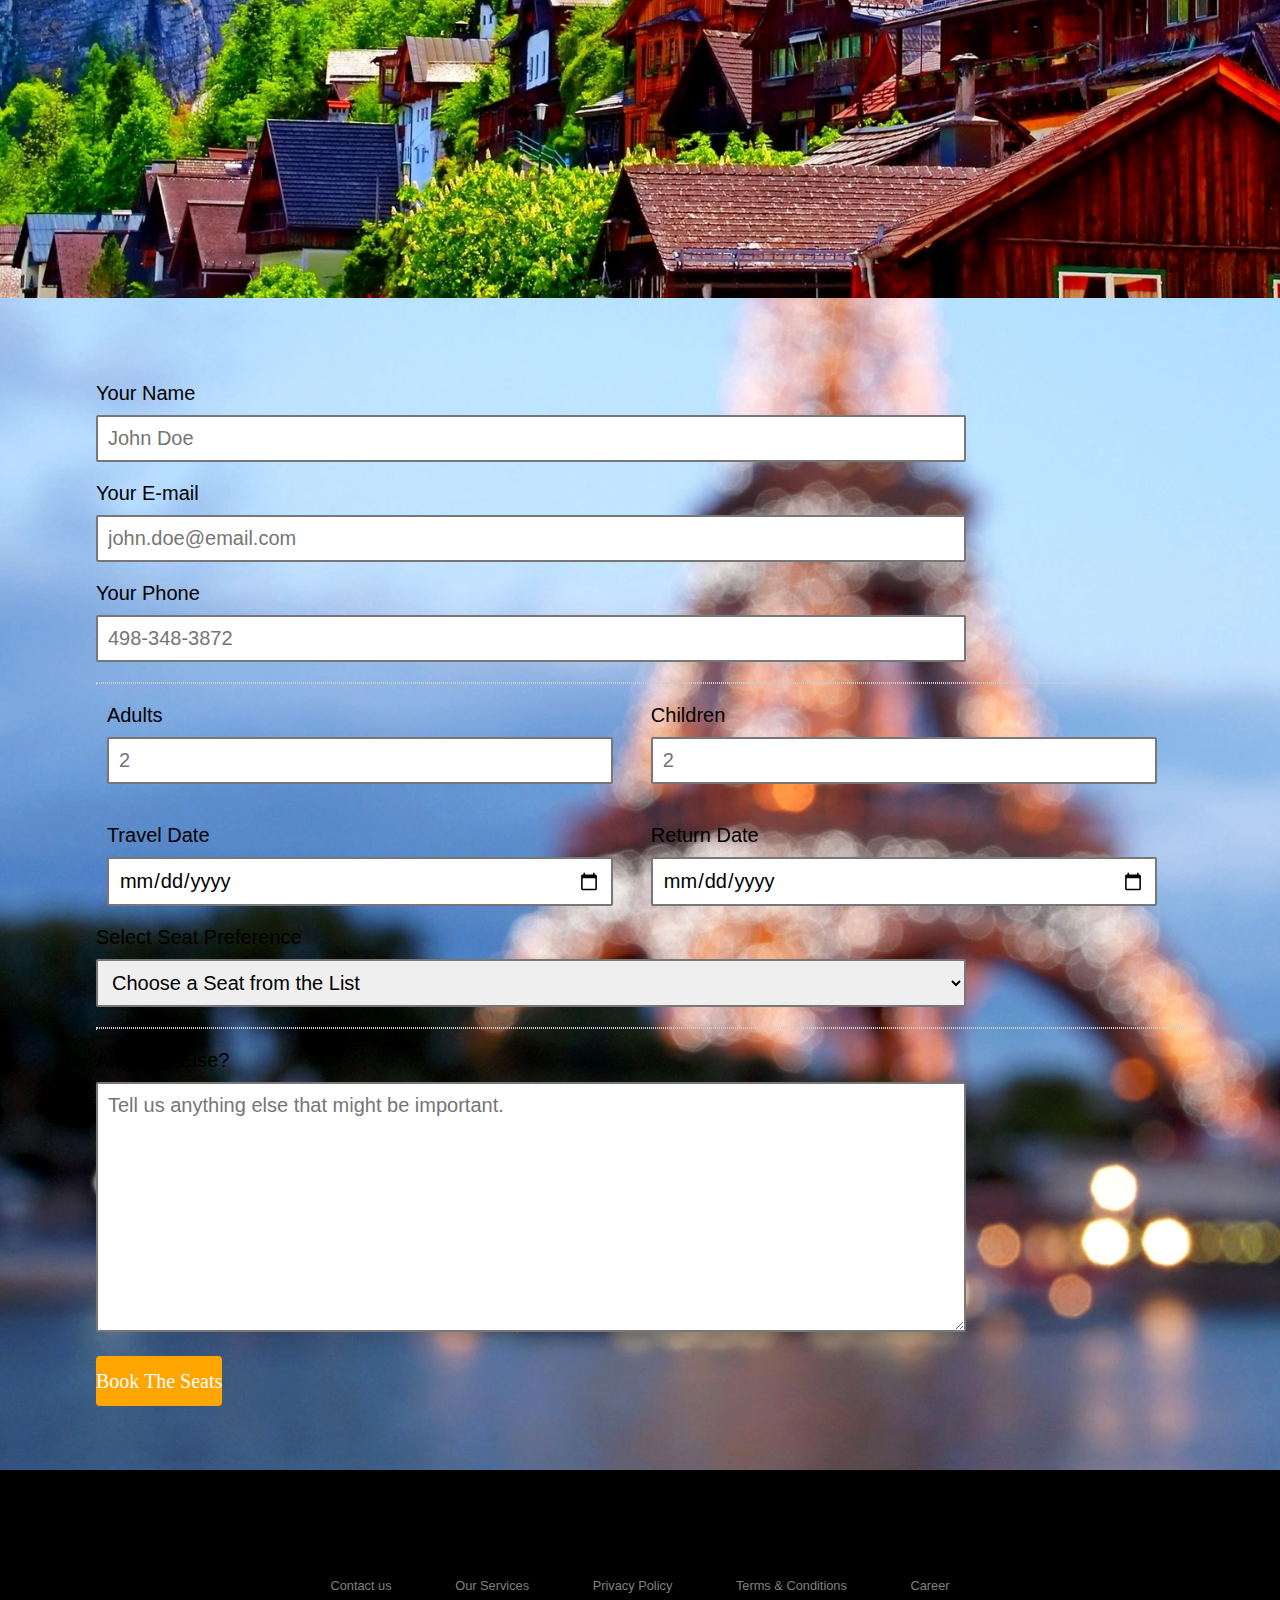
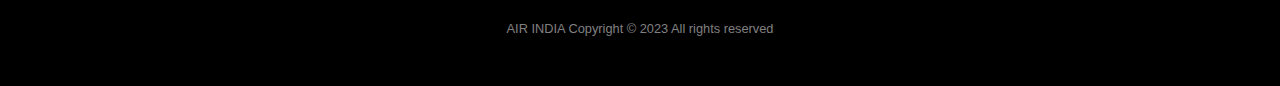
==== commit ab55ac86: "new changes" ====
--- a/portfolio.html
+++ b/portfolio.html
@@ -50,36 +50,38 @@
     <!-- Projects -->
     <main id="data">
       <div class="containerx">
-        <table class="default" border="5" cellpadding="3" cellspacing="0">
+        <table class="default" border="1" cellpadding="3" cellspacing="0">
           <caption>
-            <span class="hidden"><h1> Flight Schedule</h1></span>
+            
+            <span class="hidden"><h1>Departure and Arrival</h1></span>
           </caption>
           <tbody>
             <tr>
-              <th style="width: 120px" scope="col">Status</th>
-              <th colspan="3" style="width: 396px" scope="col">Departure</th>
-              <th colspan="3" style="width: 396px" scope="col">Arrival</th>
-            </tr>
-            <tr style="background: #C8FFE0">
+              <tr style="background: #FBD85D">
+              <th style="width: 300px" scope="col">Status</th>
+              <th colspan="3" style="width: 300px" scope="col">Departure</th>
+              <th colspan="3" style="width: 300px" scope="col">Arrival</th>
+            </tr>
+            <tr style="background: #FBD85D">
               <td
-                style="width: 120px; vertical-align: middle !important"
+                style="width: 300px; vertical-align: middle !important"
                 rowspan="2"
                 class="ontime"
               >
                 <div style="margin-left: 30px">On Time Departure</div>
               </td>
-              <th style="width: 236px; font-weight: bold" scope="col">City</th>
-              <th style="width: 80px; font-weight: bold" scope="col">
+              <th style="width: 300px; font-weight: bold" scope="col">City</th>
+              <th style="width: 300px; font-weight: bold" scope="col">
                 Scheduled
               </th>
-              <th style="width: 80px; font-weight: bold" scope="col">
+              <th style="width: 300px; font-weight: bold" scope="col">
                 Estimated
               </th>
-              <th style="width: 236px; font-weight: bold" scope="col">City</th>
-              <th style="width: 80px; font-weight: bold" scope="col">
+              <th style="width: 300px; font-weight: bold" scope="col">City</th>
+              <th style="width: 300px; font-weight: bold" scope="col">
                 Scheduled
               </th>
-              <th style="width: 80px; font-weight: bold" scope="col">
+              <th style="width: 300px; font-weight: bold" scope="col">
                 Estimated
               </th>
             </tr>
@@ -219,6 +221,7 @@
             name="visitor_name"
             placeholder="John Doe"
             pattern="[A-Z\sa-z]{3,20}"
+            input[type="text"]
             required
           />
         </div>
@@ -229,6 +232,7 @@
             id="email"
             name="visitor_email"
             placeholder="john.doe@email.com"
+            input[type="email"]
             required
           />
         </div>
@@ -240,6 +244,7 @@
             name="visitor_phone"
             placeholder="498-348-3872"
             pattern="(\d{3})-?\s?(\d{3})-?\s?(\d{4})"
+            input[type="number"]
             required
           />
         </div>
@@ -252,6 +257,7 @@
             name="total_adults"
             placeholder="2"
             min="1"
+            input[type="number"]
             required
           />
         </div>
@@ -263,6 +269,7 @@
             name="total_children"
             placeholder="2"
             min="0"
+            input[type="number"]
             required
           />
         </div>
@@ -292,6 +299,7 @@
             id="message"
             name="visitor_message"
             placeholder="Tell us anything else that might be important."
+            input[type="text"]
             required
           ></textarea>
         </div>
@@ -301,19 +309,32 @@
     </section>
     <!-- /Skills -->
     <!-- Footer -->
-    <footer id="contact">
-      <div class="container-footer"></div>
-      <h1>AIR INDIA AIRLINES</h1>
-      <p>Spend less time getting there, and more time being there. Our nonstop network connects India with destinations in Asia, Australia, Europe, Middle East, North America, and more</p>
-      <p> CONTACT US  </p>
-      <p> TERMS AND CONDITIONS  </p>
-      <p> RULES AND REGULATIONS  </p>
-      <p> COOKIE POLICY  </p>
-      <p>copyright &copy;2023 <a href=”#”>Air India</a>  </p>
-
-       
-    </footer>
+
     
     <!-- /Footer -->
+    <footer>
+      <div class="footer">
+      <div class="row">
+      <a href="#"><i class="fa fa-facebook"></i></a>
+      <a href="#"><i class="fa fa-instagram"></i></a>
+      <a href="#"><i class="fa fa-youtube"></i></a>
+      <a href="#"><i class="fa fa-twitter"></i></a>
+      </div>
+      
+      <div class="row">
+      <ul>
+      <li><a href="#">Contact us</a></li>
+      <li><a href="#">Our Services</a></li>
+      <li><a href="#">Privacy Policy</a></li>
+      <li><a href="#">Terms & Conditions</a></li>
+      <li><a href="#">Career</a></li>
+      </ul>
+      </div>
+      
+      <div class="row">
+      AIR INDIA Copyright © 2023 All rights reserved
+      </div>
+      </div>
+      </footer>
   </body>
 </html>
--- a/portfolio.css
+++ b/portfolio.css
@@ -53,6 +53,7 @@
   font-size: 20px;
 }
 header {
+  font-family: 'Play', sans-serif;
   padding: 4rem 6rem;
   background: url("./assets/vinagebg.png");
   background-position: center;
@@ -89,28 +90,35 @@
   font-size: 1.75rem;
 }
 main {
+  font-family: 'Play', sans-serif;
   padding: 4rem 6rem;
-  background: url("./assets/images.png");
+  background: url("./assets/mountain.jpg");
   background-position: center;
   background-repeat: no-repeat;
   background-size: cover;
   display: flex;
   justify-content: space-around;
   align-items: center;
+  color: #000000;
 
   min-height: 100vh;
 }
+caption {
+  background: #ffffff;
+  color: #0b0000;
+  caption-side: top;
+}
 section {
+  
   padding: 4rem 6rem;
-  background-color: #C8AE7D;
+  background: url("./assets/blur.jpg");
+  background-position: center;
+  background-repeat: no-repeat;
+  background-size: cover;
+  background-color: #FAE392;
   min-height: 100vh;
 }
-footer {
-  background: #000000;
-  min-height: 40vh;
-  text-align: center;
-  color: white;
-}
+
 
 h3 {
   font-family: "Permanent Marker", cursive;
@@ -236,7 +244,7 @@
 
 label {
   display: block;
-  font-family: "Nanum Gothic";
+  font-family: 'Play', sans-serif;
   padding-bottom: 10px;
   font-size: 1.25em;
 }
@@ -248,7 +256,7 @@
   border: 2px solid #777;
   box-sizing: border-box;
   font-size: 1.25em;
-  font-family: "Nanum Gothic";
+  font-family: 'Play', sans-serif;
   width: 80%;
   padding: 10px;
 }
@@ -325,3 +333,62 @@
     padding: 4rem;
   }
 }
+body{
+  margin:0;
+  overflow-x:hidden;
+  }
+  
+  .footer{
+  background:#000;
+  padding:30px 0px;
+  font-family: 'Play', sans-serif;
+  text-align:center;
+  }
+  
+  .footer .row{
+  width:100%;
+  margin:1% 0%;
+  padding:0.6% 0%;
+  color:gray;
+  font-size:0.8em;
+  }
+  
+  .footer .row a{
+  text-decoration:none;
+  color:gray;
+  transition:0.5s;
+  }
+  
+  .footer .row a:hover{
+  color:#fff;
+  }
+  
+  .footer .row ul{
+  width:100%;
+  }
+  
+  .footer .row ul li{
+  display:inline-block;
+  margin:0px 30px;
+  }
+  
+  .footer .row a i{
+  font-size:2em;
+  margin:0% 1%;
+  }
+  
+  @media (max-width:720px){
+  .footer{
+  text-align:left;
+  padding:5%;
+  }
+  .footer .row ul li{
+  display:block;
+  margin:10px 0px;
+  text-align:left;
+  }
+  .footer .row a i{
+  margin:0% 3%;
+  }
+  }
+  
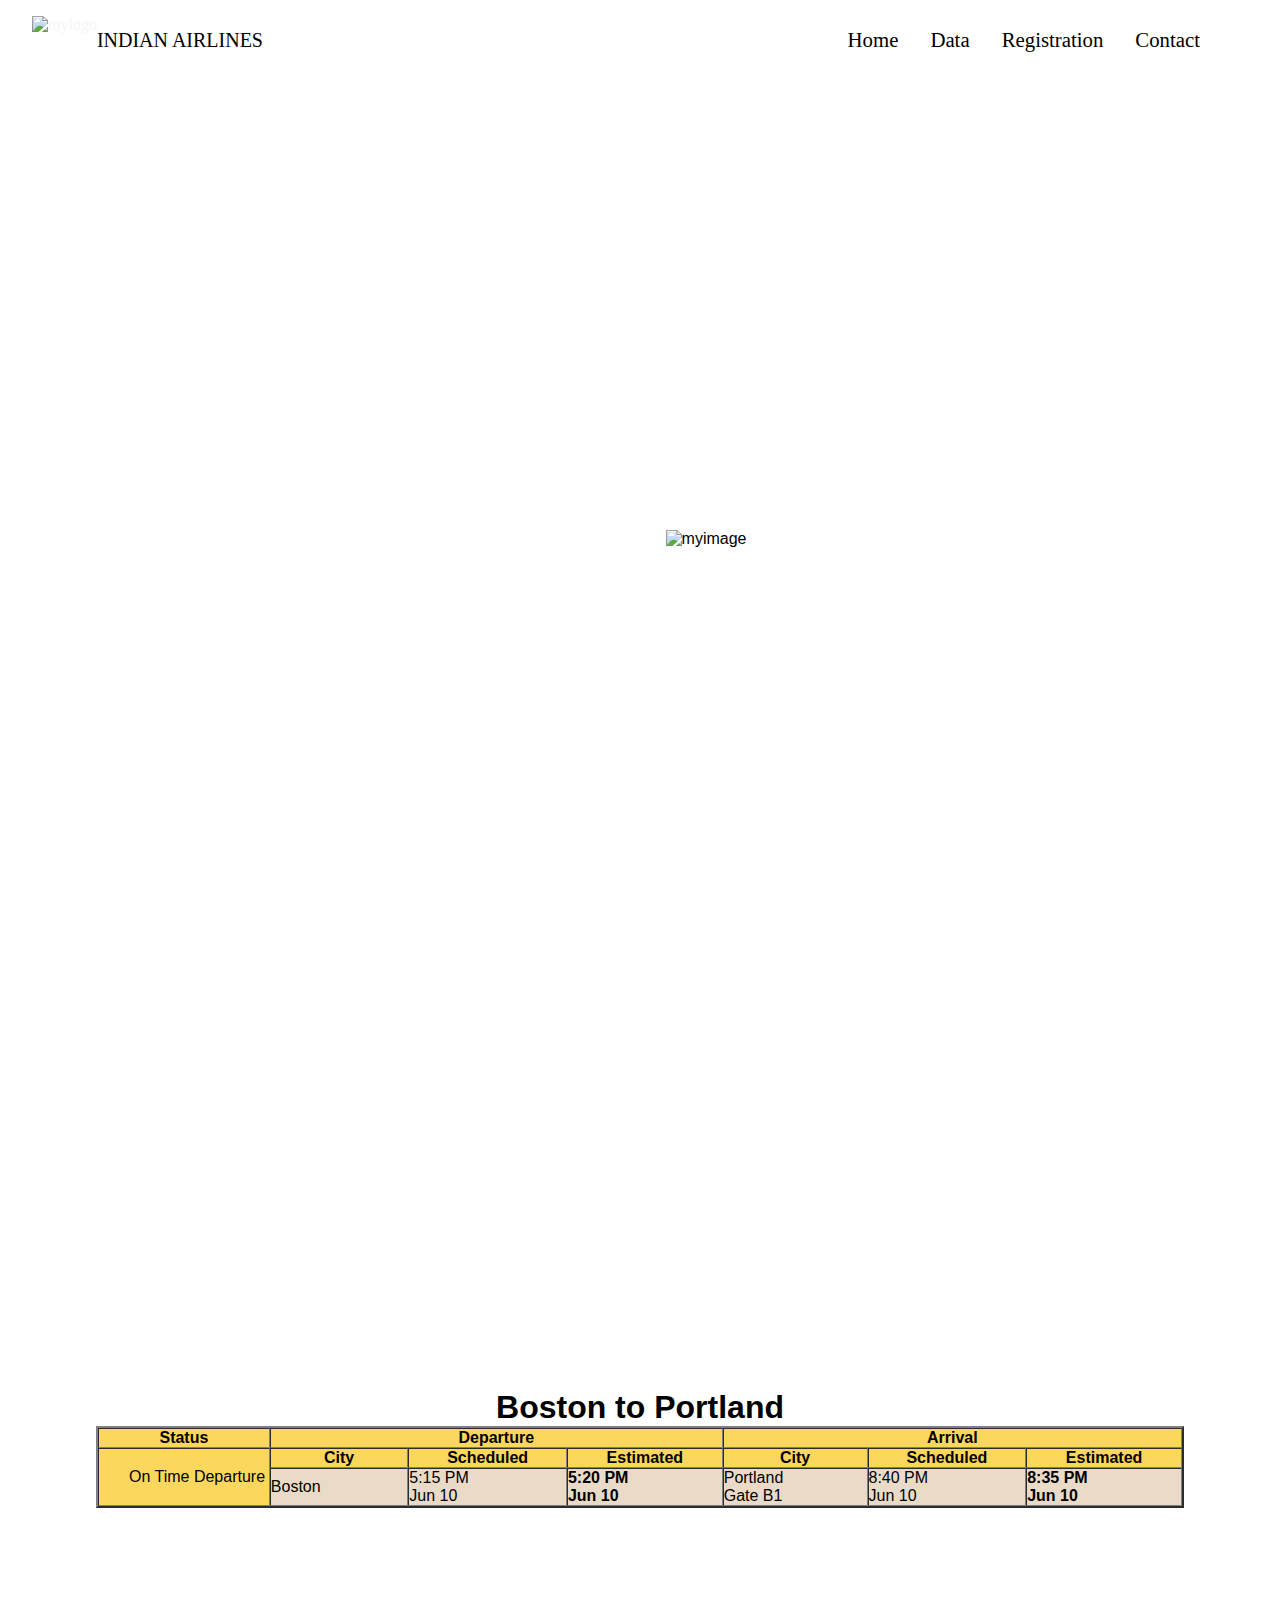
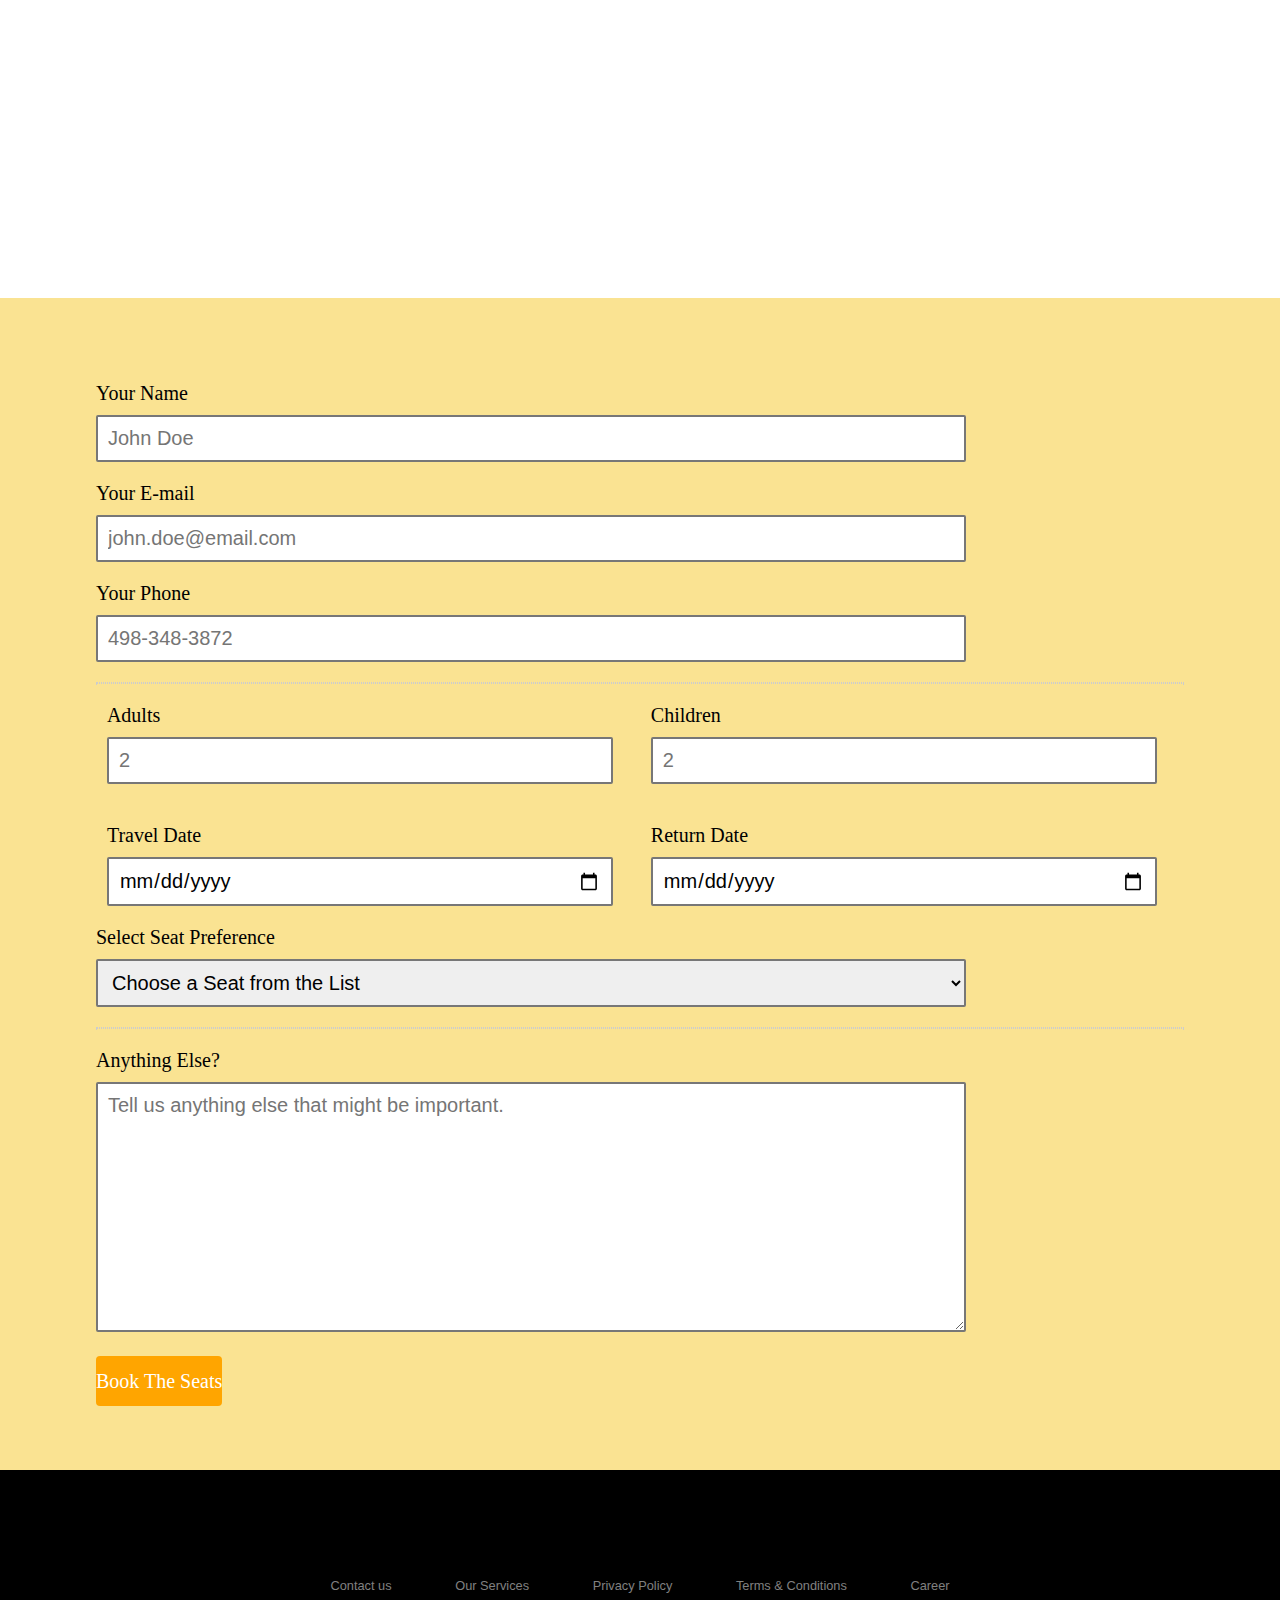
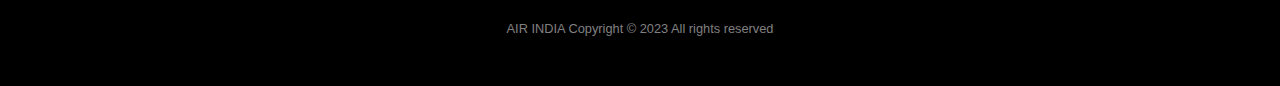
==== commit b6bbce8f: "commit code" ====
--- a/portfolio.html
+++ b/portfolio.html
@@ -6,15 +6,15 @@
     <meta name="viewport" content="width=device-width, initial-scale=1.0" />
     <link rel="stylesheet" href="./portfolio.css" />
     <link href="./registration.js" />
-    <title>Flight booking system</title>
+    <title>Flight boooking site</title>
   </head>
   <body>
     <!-- Navbar -->
     <nav class="home-nav">
       <a href="#home">
         <div class="nav-logo">
-          <img src="./assets/Air_India_Logo.svg-removebg-preview.png" alt="Air_India_Logo" />
-          
+          <img src="./assets/mylogo.png" alt="mylogo" />
+          <span style="color: black;">INDIAN AIRLINES </span>
         </div>
       </a>
       <ul class="nav-links">
@@ -37,27 +37,26 @@
     <header id="home">
       <div class="header-content">
         <p class="header-text">
-          <h1 style="color:#ffffff;">CHANGE THE WAY YOU TRAVEL</h1><br/>
-          <h2 style="color:#ffffff;">Your Palace in the Sky</h2><br/>
-          
+          <h1 style="color: #ffffff;">ANYWHERE YOU WANT TO BE. </h1><br/>
+          <h2 style="color: #ffffff;">CHEAPEST FLIGHT BOOKING</h2><br/>
+
         </p>
       </div>
       <div class="header-image">
-        <img src="./assets/pngegg.png" alt="pngegg" />
+        <img src="./assets/myimage.png" alt="myimage" />
       </div>
     </header>
     <!-- /Banner -->
     <!-- Projects -->
     <main id="data">
       <div class="containerx">
-        <table class="default" border="1" cellpadding="3" cellspacing="0">
+        <table class="default" border="2" cellpadding="3" cellspacing="0">
           <caption>
-            
-            <span class="hidden"><h1>Departure and Arrival</h1></span>
+            <span class="hidden"><h1> Boston to Portland</h1> </span>
           </caption>
           <tbody>
             <tr>
-              <tr style="background: #FBD85D">
+              <tr style="background: #FBD85D;">
               <th style="width: 300px" scope="col">Status</th>
               <th colspan="3" style="width: 300px" scope="col">Departure</th>
               <th colspan="3" style="width: 300px" scope="col">Arrival</th>
@@ -96,7 +95,7 @@
                 <span style="font-weight: bold">5:20 PM<br />Jun 10</span>
               </td>
               <td>
-                Portland, OR
+                Portland
                 <br />
                 Gate B1
               </td>
@@ -106,106 +105,6 @@
               </td>
             </tr>
           </tbody>
-          <tbody>
-            
-            <tr style="background: #C8FFE0">
-              <td
-                style="width: 120px; vertical-align: middle !important"
-                rowspan="2"
-                class="ontime"
-              >
-                <div style="margin-left: 30px">On Time Departure</div>
-              </td>
-              
-            </tr>
-
-            <tr style="background: white">
-              <td>
-                Boston
-                <br />
-              </td>
-              <td>6:15 PM <br />Jun 10</td>
-              <td>
-                <span style="font-weight: bold">6:20 PM<br />Jun 10</span>
-              </td>
-              <td>
-                Japan, OR
-                <br />
-                Gate B1
-              </td>
-              <td>10:40 PM <br />Jun 10</td>
-              <td>
-                <span style="font-weight: bold">10:35 PM<br />Jun 10</span>
-              </td>
-            </tr>
-          </tbody>
-          <tbody>
-            
-            <tr style="background: #C8FFE0">
-              <td
-                style="width: 120px; vertical-align: middle !important"
-                rowspan="2"
-                class="ontime"
-              >
-                <div style="margin-left: 30px">On Time Departure</div>
-              </td>
-              
-            </tr>
-
-            <tr style="background: #EADBC8">
-              <td>
-                Boston
-                <br />
-              </td>
-              <td>9:15 PM <br />Jun 12</td>
-              <td>
-                <span style="font-weight: bold">9:20 PM<br />Jun 12</span>
-              </td>
-              <td>
-                France, OR
-                <br />
-                Gate B2
-              </td>
-              <td>12:40 PM <br />Jun 12</td>
-              <td>
-                <span style="font-weight: bold">12:35 PM<br />Jun 12</span>
-              </td>
-            </tr>
-          </tbody>
-          <tbody>
-            
-            <tr style="background: #d2512a">
-              <td
-                style="width: 120px; vertical-align: middle !important"
-                rowspan="2"
-                class="ontime"
-              >
-                <div style="margin-left: 30px">Running Late</div>
-              </td>
-              
-            </tr>
-
-            <tr style="background: #ffffff">
-              <td>
-                Boston
-                <br />
-              </td>
-              <td>6:15 PM <br />Jun 14</td>
-              <td>
-                <span style="font-weight: bold">8:20 PM<br />Jun 14</span>
-              </td>
-              <td>
-                India, OR
-                <br />
-                Gate B2
-              </td>
-              <td>10:40 PM <br />Jun 14</td>
-              <td>
-                <span style="font-weight: bold">12:35 PM<br />Jun 14</span>
-              </td>
-            </tr>
-          </tbody>
-          
         </table>
       </div>
     </main>
@@ -309,9 +208,6 @@
     </section>
     <!-- /Skills -->
     <!-- Footer -->
-
-    
-    <!-- /Footer -->
     <footer>
       <div class="footer">
       <div class="row">
@@ -336,5 +232,6 @@
       </div>
       </div>
       </footer>
+    <!-- /Footer -->
   </body>
 </html>
--- a/portfolio.css
+++ b/portfolio.css
@@ -53,9 +53,9 @@
   font-size: 20px;
 }
 header {
-  font-family: 'Play', sans-serif;
+  font-family: 'Cabin', sans-serif;
   padding: 4rem 6rem;
-  background: url("./assets/vinagebg.png");
+  background: url("./assets/bg.jpg");
   background-position: center;
   background-repeat: repeat;
   background-size: cover;
@@ -90,9 +90,9 @@
   font-size: 1.75rem;
 }
 main {
-  font-family: 'Play', sans-serif;
+  font-family: 'Cabin', sans-serif;
   padding: 4rem 6rem;
-  background: url("./assets/mountain.jpg");
+  background: url("./assets/bg2.jpg");
   background-position: center;
   background-repeat: no-repeat;
   background-size: cover;
@@ -103,22 +103,11 @@
 
   min-height: 100vh;
 }
-caption {
-  background: #ffffff;
-  color: #0b0000;
-  caption-side: top;
-}
 section {
-  
   padding: 4rem 6rem;
-  background: url("./assets/blur.jpg");
-  background-position: center;
-  background-repeat: no-repeat;
-  background-size: cover;
-  background-color: #FAE392;
+  background-color: #fae392;
   min-height: 100vh;
 }
-
 
 h3 {
   font-family: "Permanent Marker", cursive;
@@ -244,7 +233,7 @@
 
 label {
   display: block;
-  font-family: 'Play', sans-serif;
+  font-family: "Nanum Gothic";
   padding-bottom: 10px;
   font-size: 1.25em;
 }
@@ -256,7 +245,7 @@
   border: 2px solid #777;
   box-sizing: border-box;
   font-size: 1.25em;
-  font-family: 'Play', sans-serif;
+  font-family: 'Cabin', sans-serif;
   width: 80%;
   padding: 10px;
 }
@@ -391,4 +380,4 @@
   margin:0% 3%;
   }
   }
-  
+  